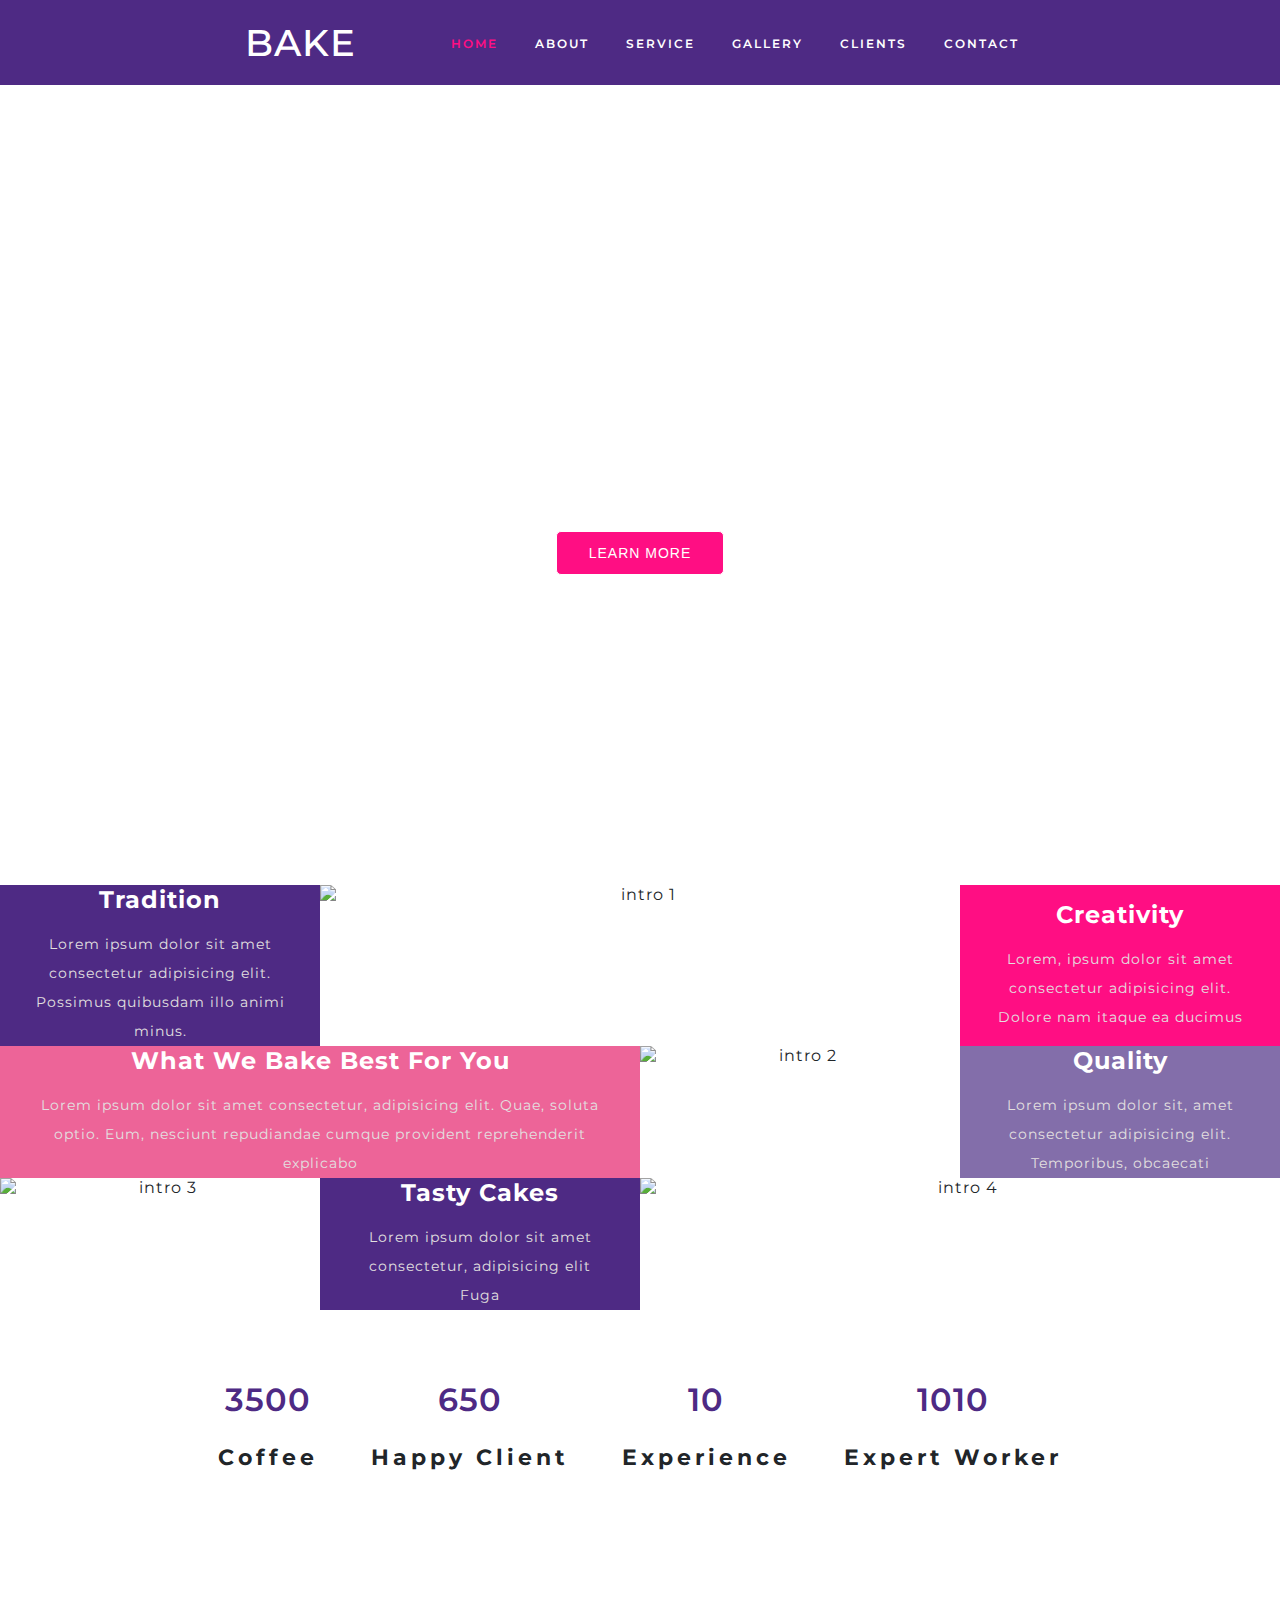
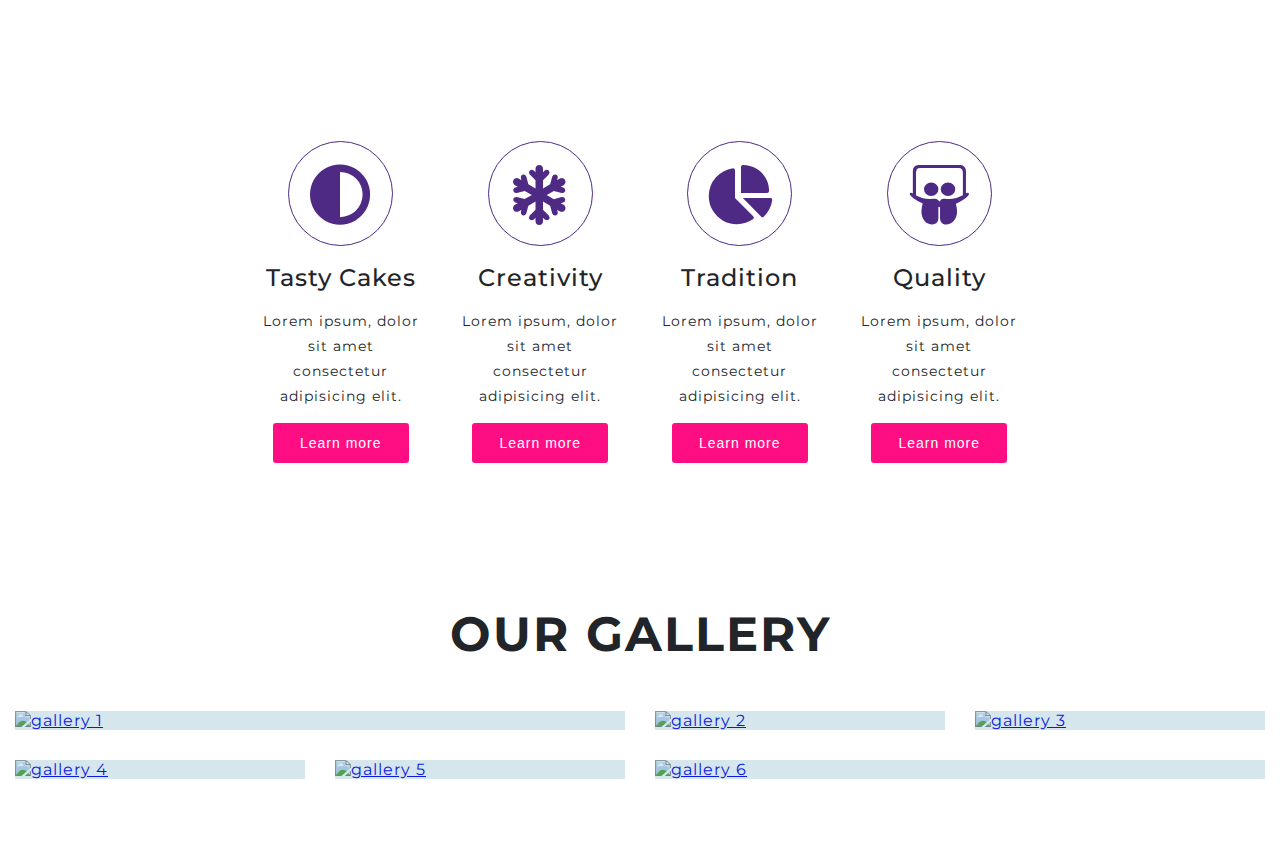
==== Bake/index.html @ 4a3a04a0 "completed GALLERY and added lightbox libary" ====
<!DOCTYPE html>
<html lang="en">

<head>
    <meta charset="UTF-8">
    <meta name="viewport" content="width=device-width, initial-scale=1.0">
    <title>BAKE</title>

    <!-- FONT AWESOME -->
    <link rel="stylesheet" href="https://cdnjs.cloudflare.com/ajax/libs/font-awesome/6.6.0/css/all.min.css">

    <!-- FONT GOOGLE -->
    <link href="https://fonts.googleapis.com/css2?family=Montserrat:ital,wght@0,100..900;1,100..900&display=swap"
        rel="stylesheet">

    <!-- LIGHTBOX CSS -->
    <link rel="stylesheet" href="./css/lightbox.css">

    <!-- MAIN CSS -->
    <link rel="stylesheet" href="./css/index.css">
</head>

<body>
    <!-- HEADER -->
    <header>
        <div class="header__content">
            <p>BAKE</p>
            <nav>
                <ul>
                    <li class="active"><a href="#">HOME</a></li>
                    <li><a href="#">ABOUT</a></li>
                    <li><a href="#">SERVICE</a></li>
                    <li><a href="#">GALLERY</a></li>
                    <li><a href="#">CLIENTS</a></li>
                    <li><a href="#">CONTACT</a></li>
                </ul>
            </nav>
        </div>
    </header>
    <!-- CAROUSEL -->
    <section class="carousel">
        <div class="carousel__content">
            <h1>Best Bake Here</h1>
            <p>Donec at massa nec sem eleifend fermentum</p>
            <button>LEARN MORE</button>
        </div>
    </section>
    <!-- INTRO -->
    <section class="intro">
        <div class="intro__item intro__text">
            <div>
                <h3>Tradition</h3>
                <p>Lorem ipsum dolor sit amet consectetur adipisicing elit. Possimus quibusdam illo animi minus.</p>
            </div>
        </div>
        <div class="intro__item intro__ab1">
            <img src="./img/ab1.jpg" alt="intro 1">
        </div>
        <div class="intro__item intro__text">
            <div>
                <h3>Creativity</h3>
                <p>Lorem, ipsum dolor sit amet consectetur adipisicing elit. Dolore nam itaque ea ducimus</p>
            </div>
        </div>
        <div class="intro__item intro__bake intro__text">
            <div>
                <h3>What We Bake Best For You</h3>
                <p>Lorem ipsum dolor sit amet consectetur, adipisicing elit. Quae, soluta optio. Eum, nesciunt
                    repudiandae cumque provident reprehenderit explicabo</p>
            </div>
        </div>
        <div class="intro__item">
            <img src="./img/ab2.jpg" alt="intro 2">
        </div>
        <div class="intro__item intro__text">
            <div>
                <h3>Quality</h3>
                <p>Lorem ipsum dolor sit, amet consectetur adipisicing elit. Temporibus, obcaecati</p>
            </div>
        </div>
        <div class="intro__item">
            <img src="./img/ab3.jpg" alt="intro 3">
        </div>
        <div class="intro__item intro__text">
            <div>
                <h3>Tasty Cakes</h3>
                <p>Lorem ipsum dolor sit amet consectetur, adipisicing elit Fuga</p>
            </div>
        </div>
        <div class="intro__item intro__ab4">
            <img src="./img/ab4.jpg" alt="intro 4">
        </div>
    </section>
    <!-- NUMBER -->
    <section class="number">
        <div class="number__content">
            <div class="number__item">
                <p class="counter">3500</p>
                <p>Coffee</p>
            </div>
            <div class="number__item">
                <p class="counter">650</p>
                <p>Happy Client</p>
            </div>
            <div class="number__item">
                <p class="counter">10</p>
                <p>Experience</p>
            </div>
            <div class="number__item">
                <p class="counter">1010</p>
                <p>Expert Worker</p>
            </div>
        </div>
    </section>
    <!-- SERVICES -->
    <section class="services">
        <h2>OUR SERVICES</h2>
        <div class="services__content">
            <div class="services__item">
                <i class="fa fa-adjust"></i>
                <h3>Tasty Cakes</h3>
                <p>Lorem ipsum, dolor sit amet consectetur adipisicing elit.</p>
                <button>Learn more</button>
            </div>
            <div class="services__item">
                <i class="fa fa-snowflake"></i>
                <h3>Creativity</h3>
                <p>Lorem ipsum, dolor sit amet consectetur adipisicing elit.</p>
                <button>Learn more</button>
            </div>
            <div class="services__item">
                <i class="fa fa-chart-pie"></i>
                <h3>Tradition</h3>
                <p>Lorem ipsum, dolor sit amet consectetur adipisicing elit.</p>
                <button>Learn more</button>
            </div>
            <div class="services__item">
                <i class="fab fa-slideshare"></i>
                <h3>Quality</h3>
                <p>Lorem ipsum, dolor sit amet consectetur adipisicing elit.</p>
                <button>Learn more</button>
            </div>
        </div>
    </section>
    <!-- GALLERY -->
    <section class="gallery">
        <h2>OUR GALLERY</h2>
        <div class="gallery__content">
            <figure class="gallery__item gallery__g1">
                <a href="./img/g1.jpg" data-lightbox="gallery">
                    <img src="./img/g1.jpg" alt="gallery 1">
                    <figcaption class="gallery__overlay">
                        <h3><span>OUR</span>GALLERY</h3>
                        <p>Lorem ipsum dolor sit amet consectetur adipisicing elit.</p>
                    </figcaption>
                </a>
            </figure>
            <figure class="gallery__item">
                <a href="./img/g2.jpg" data-lightbox="gallery">
                    <img src="./img/g2.jpg" alt="gallery 2">
                    <figcaption class="gallery__overlay">
                        <h3><span>OUR</span>GALLERY</h3>
                        <p>Lorem ipsum dolor sit amet consectetur adipisicing elit.</p>
                    </figcaption>
                </a>
            </figure>
            <figure class="gallery__item">
                <a href="./img/g3.jpg" data-lightbox="gallery">
                    <img src="./img/g3.jpg" alt="gallery 3">
                    <figcaption class="gallery__overlay">
                        <h3><span>OUR</span>GALLERY</h3>
                        <p>Lorem ipsum dolor sit amet consectetur adipisicing elit.</p>
                    </figcaption>
                </a>
            </figure>
            <figure class="gallery__item">
                <a href="./img/g4.jpg" data-lightbox="gallery">
                    <img src="./img/g4.jpg" alt="gallery 4">
                    <figcaption class="gallery__overlay">
                        <h3><span>OUR</span>GALLERY</h3>
                        <p>Lorem ipsum dolor sit amet consectetur adipisicing elit.</p>
                    </figcaption>
                </a>
            </figure>
            <figure class="gallery__item">
                <a href="./img/g5.jpg" data-lightbox="gallery">
                    <img src="./img/g5.jpg" alt="gallery 5">
                    <figcaption class="gallery__overlay">
                        <h3><span>OUR</span>GALLERY</h3>
                        <p>Lorem ipsum dolor sit amet consectetur adipisicing elit.</p>
                    </figcaption>
                </a>
            </figure>
            <figure class="gallery__item gallery__g6">
                <a href="./img/g6.jpg" data-lightbox="gallery">
                    <img src="./img/g6.jpg" alt="gallery 6">
                    <figcaption class="gallery__overlay">
                        <h3><span>OUR</span>GALLERY</h3>
                        <p>Lorem ipsum dolor sit amet consectetur adipisicing elit.</p>
                    </figcaption>
                </a>
            </figure>
        </div>
    </section>
    <!-- TEAM -->
    <section class="team"></section>
    <!-- FEEDBACK -->
    <section class="feedback"></section>
    <!-- CONTACT -->
    <section class="contact"></section>
    <!-- FOOTER -->
    <footer></footer>

    <!-- Jquery help running the animation libary -->
    <script src="https://code.jquery.com/jquery-3.7.1.min.js"
        integrity="sha256-/JqT3SQfawRcv/BIHPThkBvs0OEvtFFmqPF/lYI/Cxo=" crossorigin="anonymous"></script>
    <!-- Jquery Waypoints -->
    <script src="https://cdnjs.cloudflare.com/ajax/libs/waypoints/4.0.1/jquery.waypoints.js"></script>
    <!-- CountUp JS -->
    <script src="./js/jquery.countup.js"></script>
    <script>
        $('.counter').countUp();
    </script>

    <!-- LIGHTBOX JS -->
    <script src="./js/lightbox.js"></script>
</body>

</html>
---- Bake/css/index.css ----
/* GLOBAL */
*{
    box-sizing: border-box;
    margin: 0;
    padding: 0;
}

.clear{
    clear: both;
}

html{
    font-size: 16px;
    /* 1rem = 16px */
    /* if we don't declare font-size of html */
    /* 1rem = 16px */
}

body{
    font-family: "Montserrat", sans-serif;
    color: #212529;
    background-color: #fff;
    letter-spacing: 1px;
}

button{
    font-size: 0.875rem;
    background-color: #ff0e83;
    color: white;
    border: 1px solid white;
    border-radius: 5px;
    padding: 13px 32px;
    cursor: pointer;
    letter-spacing: 1px;
}

button:hover{
    background-color: white;
    color: black;
    border-color: #ff0e83;
    transition: all .5s;
}

h2{
    font-size: 3rem;
    font-weight: 700;
    margin-bottom: 3rem;
    letter-spacing: 2px;
    text-align: center;
}

/* HEADER */
header{
    background-color: #4e2a84;
    padding: 20px;
}

.header__content{
    width: 70%;
    margin: 0 auto;

    display: flex;
    justify-content: space-around;
    align-items: center;
}

.header__content ul{
    list-style: none;
}

.header__content li{
    display: inline;
    margin: 0 1rem;
}

.header__content ul a{
    text-decoration: none;
    color: white;
    font-size: 0.75rem;
    font-weight: 600;
    letter-spacing: 2px;
    /* transition-property: all;
    transition-duration: 0.5s;
    transition-delay: 0s;
    transition-timing-function: linear; */
    transition: all 0.5s;
}

.header__content ul a:hover{
    color: #ff0e83;
}

.header__content p{
    color: white;
    /* font-size: 37px; */
    font-size: 2.3rem;
    display: inline;
    font-weight: 530;
}

.header__content ul .active a{
    color: #ff0e83;
}

/* CAROUSEL */
.carousel{
    background-image: url("../img/b3.jpg");
    height: 800px;
    background-size: cover;
    background-position: center;
    color: white;
    text-align: center;

    display: flex;
    justify-content: center;
    align-items: center;
}

.carousel h1{
    font-size: 3.5rem;
}

.carousel p{
    font-size: 1.1rem;
    padding: 23px 0;
}

/* INTRO */
.intro {
    display: grid;
    /* grid-template-columns: 25% 25% 25% 25%; */
    /* fr: fraction */
    /* grid-template-columns: repeat(4, 1fr); */
    grid-template-columns: repeat(4, 1fr);
}

.intro__ab1{
    /* số line bắt đầu */
    /* số line kết thúc */
    /* grid-column:2 / 4; */

    /* số cột mà item chiếm */
    grid-column:2 / span 2;
}

.intro__bake{
    grid-column:1 / span 2;
}

.intro__ab4{
    grid-column:3 / span 2;
}

.intro__item img{
    width: 100%;
    height: 100%;
    display: block;
}

.intro__item{
    display: flex;
    align-items: center;
    text-align: center;
}

.intro__text{
    padding: 0 32px;
}

.intro__item h3{
    color: white;
    font-size: 1.5rem;
    font-weight: 700;
    margin-bottom: 1rem;
}

.intro__item p{
    font-size: .875rem;
    color: #e3e0e0;
    line-height: 29px;
}

.intro .intro__item:first-child,.intro .intro__item:nth-child(8){
    background-color: #4e2a84;
}

.intro .intro__item:nth-child(3){
    background-color: #ff0e83;
}

.intro .intro__item:nth-child(4){
    background-color: #ed6498;
}

.intro .intro__item:nth-child(6){
    background-color: #836eaa;
}

/* NUMBER */
.number{
    padding: 70px 0;
}

.number__content{
    display: flex;
    justify-content: space-around;

    width: 70%;
    margin: 0 auto;
}

.number__item{
    text-align: center;
}

.number__item p:first-of-type{
    font-size: 2rem;
    color: #4e2a84;
    font-weight: 600;
}

.number__item p:last-of-type{
    font-size: 1.4rem;
    font-weight: 700;
    letter-spacing: 4px;
    padding: 24px 0;
}

/* SERVICES */
.services {
    background-image: url("../img/s1.jpg");
    background-size: cover;
    text-align: center;
    padding: 70px;
}

.services h2{
    color: white;
}

.services__content{
    width: 70%;
    margin: 0 auto;
    display: flex;
}

.services__item{
    padding: 0 20px;
}

.services__item i{
    width: 105px;
    height: 105px;
    line-height: 105px;
    border: 1px solid #4e2a84;
    border-radius: 50%;
    background-color: white;
    color: #4e2a84;
    font-size: 3.75rem;
    transition: all 0.5s;
}

.services__item h3{
    font-size: 1.5rem;
    font-weight: 500;
    margin: 17px 0;  
}

.services__item p{
    font-size: .875rem;
    line-height: 25px;
    margin-bottom: 12px;
}

.services__item button{
    padding: 12px 27px;
    border-width: 2px;
}

.services__item:hover i{
    color: #ff0e83;
}

/* GALLERY */
.gallery{
    padding: 70px 0;
}

.gallery__content{
    display: grid;
    grid-template-columns: repeat(4, 1fr);
    /* grid-gap: ; */
    gap: 30px;
    padding: 0 15px;
}

.gallery__content .gallery__g1{
    grid-column:1 / span 2;
}

.gallery__content .gallery__g6{
    grid-column:3 / span 2;
}

.gallery__item img{
    width: 100%;
    height: 100%;
    display: block;
}

.gallery__item{
    position: relative;
    overflow: hidden;
}

.gallery__overlay{
    position: absolute;
    top: 0;
    left: 0;
    width: 100%;
    height: 100%;
    background-color: rgba(48, 132, 163, 0.2);
    color: white;
    padding: 38px 28px;
    text-align: right;
}

.gallery__overlay p{
    position: absolute;
    bottom: 38px;
    right: 28px;
    font-size: .75rem;
    transform: translateY(50px);
    opacity: 0;
    transition: all .5s;
}

.gallery__item:hover .gallery__overlay p{
    transform: translateY(0);
    opacity: 1;
}

.gallery__overlay h3{
    font-size: 1.875rem;
    transform: translateY(20px);
    transition: all .5s;
}

.gallery__item:hover .gallery__overlay h3{
    transform: translateY(0);
}

.gallery__overlay h3 span{
    font-weight: 300;
}

.gallery__overlay h3::after{
    content: "";
    /* width: 100%; */
    height: 5px;
    background-color: white;
    display: block;
    margin-top: 10px;
    transform: translateY(20px);
    opacity: 0;
    transition: all .5s;
}

.gallery__item:hover .gallery__overlay h3::after{
    transform: translateY(0);
    opacity: 1;
}
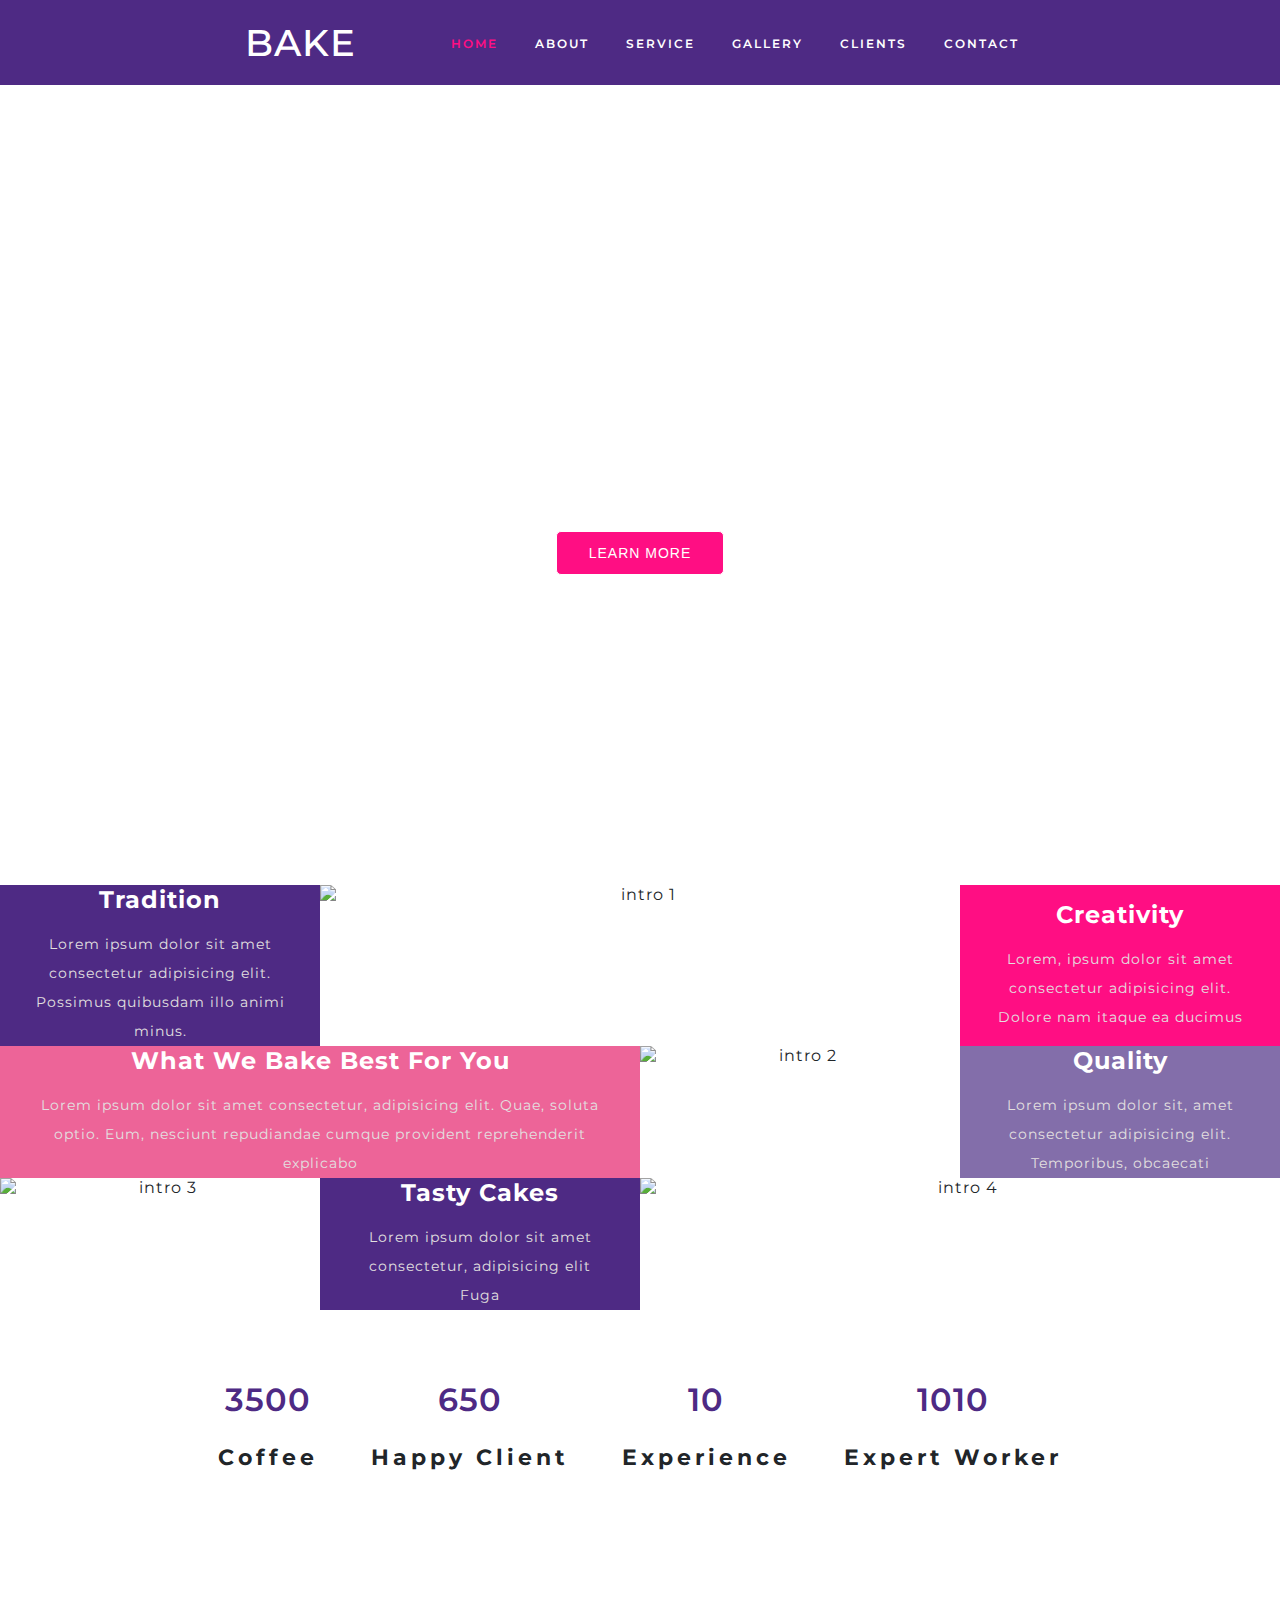
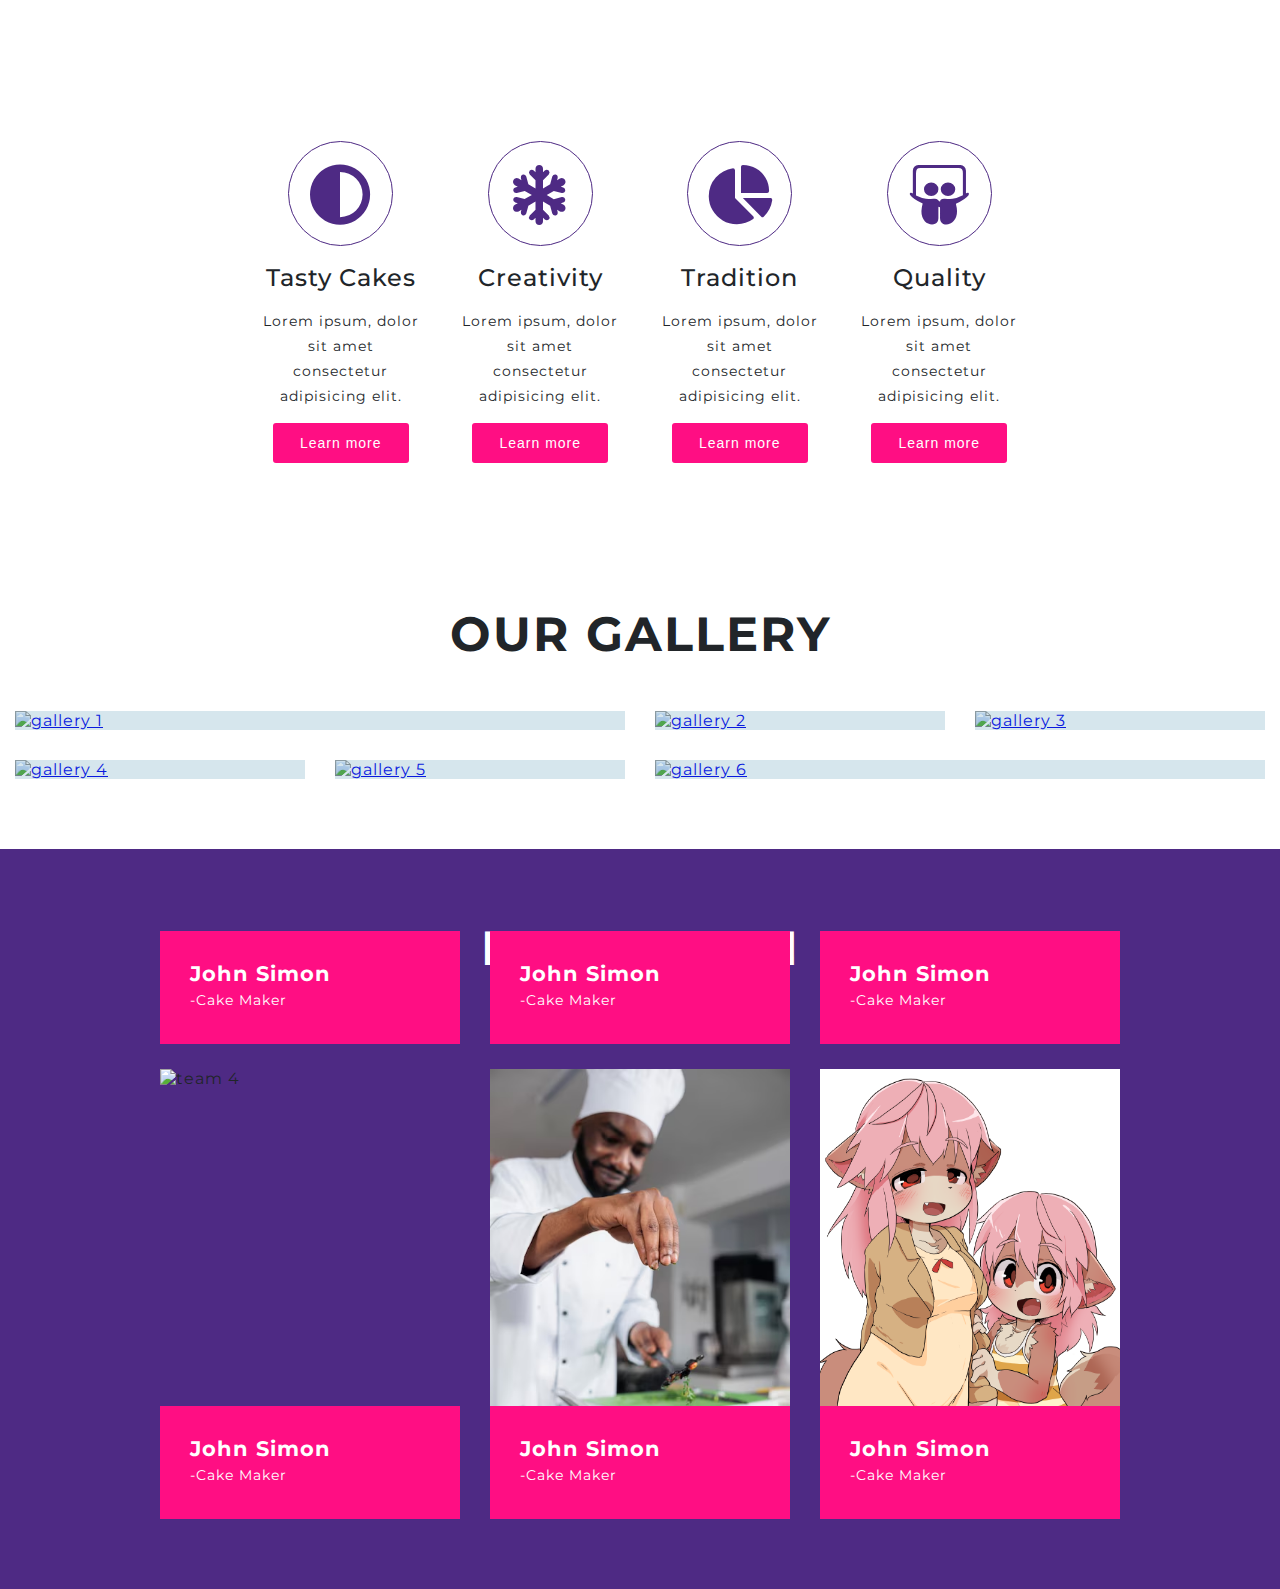
==== commit 2ffcb0a6: "update TEAM" ====
--- a/Bake/index.html
+++ b/Bake/index.html
@@ -203,7 +203,113 @@
         </div>
     </section>
     <!-- TEAM -->
-    <section class="team"></section>
+    <section class="team">
+        <h2>BAKE TEAM</h2>
+        <div class="team__content">
+            <div class="team__item">
+                <img src="./img/t1.jpg" alt="team 1">
+                <div class="team__title">
+                    <h3>John Simon</h3>
+                    <p>-Cake Maker</p>
+                </div>
+                <div class="team__details">
+                    <h3>John Simon</h3>
+                    <p class="team__text">-Cake Maker</p>
+                    <p>Lorem ipsum, dolor sit amet consectetur adipisicing elit. Aperiam, voluptatum.</p>
+                    <div class="team__socials">
+                        <i class="fab fa-facebook-f"></i>
+                        <i class="fab fa-google-plus-g"></i>
+                        <i class="fab fa-twitter"></i>
+                    </div>
+                </div>
+            </div>
+            <div class="team__item">
+                <img src="./img/t2.jpg" alt="team 2">
+                <div class="team__title">
+                    <h3>John Simon</h3>
+                    <p>-Cake Maker</p>
+                </div>
+                <div class="team__details">
+                    <h3>John Simon</h3>
+                    <p class="team__text">-Cake Maker</p>
+                    <p>Lorem ipsum, dolor sit amet consectetur adipisicing elit. Aperiam, voluptatum.</p>
+                    <div class="team__socials">
+                        <i class="fab fa-facebook-f"></i>
+                        <i class="fab fa-google-plus-g"></i>
+                        <i class="fab fa-twitter"></i>
+                    </div>
+                </div>
+            </div>
+            <div class="team__item">
+                <img src="./img/t3.jpg" alt="team 3">
+                <div class="team__title">
+                    <h3>John Simon</h3>
+                    <p>-Cake Maker</p>
+                </div>
+                <div class="team__details">
+                    <h3>John Simon</h3>
+                    <p class="team__text">-Cake Maker</p>
+                    <p>Lorem ipsum, dolor sit amet consectetur adipisicing elit. Aperiam, voluptatum.</p>
+                    <div class="team__socials">
+                        <i class="fab fa-facebook-f"></i>
+                        <i class="fab fa-google-plus-g"></i>
+                        <i class="fab fa-twitter"></i>
+                    </div>
+                </div>
+            </div>
+            <div class="team__item">
+                <img src="./img/t4.jpg" alt="team 4">
+                <div class="team__title">
+                    <h3>John Simon</h3>
+                    <p>-Cake Maker</p>
+                </div>
+                <div class="team__details">
+                    <h3>John Simon</h3>
+                    <p class="team__text">-Cake Maker</p>
+                    <p>Lorem ipsum, dolor sit amet consectetur adipisicing elit. Aperiam, voluptatum.</p>
+                    <div class="team__socials">
+                        <i class="fab fa-facebook-f"></i>
+                        <i class="fab fa-google-plus-g"></i>
+                        <i class="fab fa-twitter"></i>
+                    </div>
+                </div>
+            </div>
+            <div class="team__item">
+                <img src="./img/head-cook-throwing-fresh-chopped-herbs-pan-improve-taste-meal-while-professional-kitchen-master-chef-seasoning-dish-prepared-food-contest-held-fine-dining-restaurant_482257-40137.avif" alt="team 5">
+                <div class="team__title">
+                    <h3>John Simon</h3>
+                    <p>-Cake Maker</p>
+                </div>
+                <div class="team__details">
+                    <h3>John Simon</h3>
+                    <p class="team__text">-Cake Maker</p>
+                    <p>Lorem ipsum, dolor sit amet consectetur adipisicing elit. Aperiam, voluptatum.</p>
+                    <div class="team__socials">
+                        <i class="fab fa-facebook-f"></i>
+                        <i class="fab fa-google-plus-g"></i>
+                        <i class="fab fa-twitter"></i>
+                    </div>
+                </div>
+            </div>
+            <div class="team__item">
+                <img src="./img/1b570d5a2b1be40af613b256c4efb923.png" alt="team 6">
+                <div class="team__title">
+                    <h3>John Simon</h3>
+                    <p>-Cake Maker</p>
+                </div>
+                <div class="team__details">
+                    <h3>John Simon</h3>
+                    <p class="team__text">-Cake Maker</p>
+                    <p>Lorem ipsum, dolor sit amet consectetur adipisicing elit. Aperiam, voluptatum.</p>
+                    <div class="team__socials">
+                        <i class="fab fa-facebook-f"></i>
+                        <i class="fab fa-google-plus-g"></i>
+                        <i class="fab fa-twitter"></i>
+                    </div>
+                </div>
+            </div>
+        </div>
+    </section>
     <!-- FEEDBACK -->
     <section class="feedback"></section>
     <!-- CONTACT -->
--- a/Bake/css/index.css
+++ b/Bake/css/index.css
@@ -369,4 +369,102 @@
 .gallery__item:hover .gallery__overlay h3::after{
     transform: translateY(0);
     opacity: 1;
-}+}
+
+/* TEAM */
+.team{
+    background-color: #4e2a84;
+    padding: 70px 0;
+}
+
+.team h2{
+    color: white;
+}
+
+.team__content{
+    display: grid;
+    grid-template-columns: repeat(3, 1fr);
+    gap: 25px 30px;
+    width: 75%;
+    margin: 0 auto;
+}
+
+.team__content img{
+    width: 100%;
+    height: 100%;
+    display: block;
+}
+
+.team__item{
+    position: relative;
+}
+
+.team__title{
+    position: absolute;
+    bottom: 0;
+    left: 0;
+    background-color: #ff0e83;
+    color: white;
+    width: 100%;
+    padding: 30px;
+    opacity: 1;
+    transition: all .5s;
+}
+
+.team__details{
+    position: absolute;
+    top: 0;
+    left: 0;
+    width: 100%;
+    height: 100%;
+    background-color: rgba(0, 0, 0, 0.6);
+    color: white;
+    padding: 100px 40px;
+    opacity: 0;
+    transition: all .5s;
+}
+
+.team__details:hover .team__title{
+    opacity: 0;
+}
+
+.team__item:hover .team__details{
+    opacity: 1;
+}
+
+.team__content h3{
+    font-size: 1.3rem;
+}
+
+.team__content p{
+    font-size: .875rem;
+    line-height: 28px;
+}
+
+.team__details h3{
+    color: #ff0e83;
+}
+
+.team__text{
+    margin: 8px 0;
+}
+
+.team__socials{
+    margin-top: 24px;
+}
+
+.team__socials i{
+    width: 37px;
+    height: 37px;
+    border: 1.5px solid rgba(255, 255, 255, 0.5);
+    line-height: 37px;
+    text-align: center;
+    margin: 0 5px;
+    transition: all .5s;
+}
+
+.team__socials i:hover{
+    color: #ff0e83;
+    border-color: #ff0e83;
+}
+
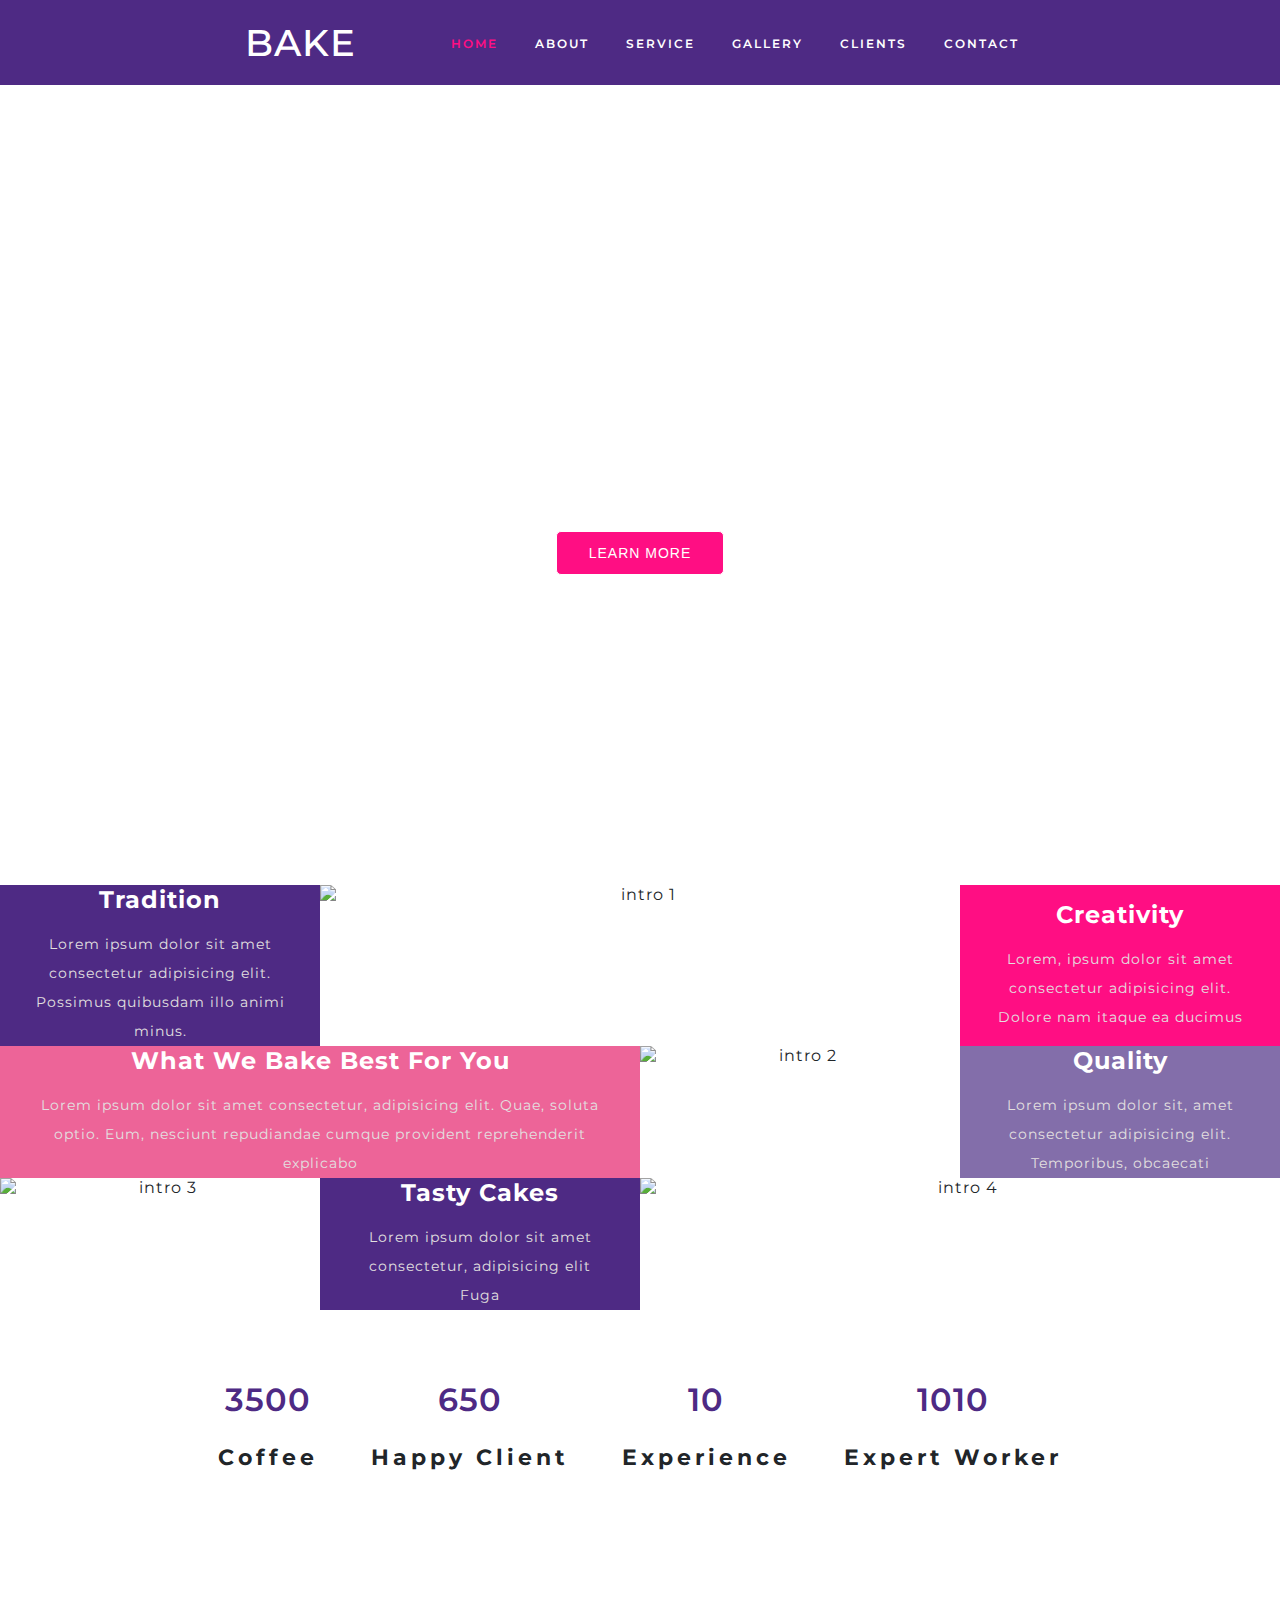
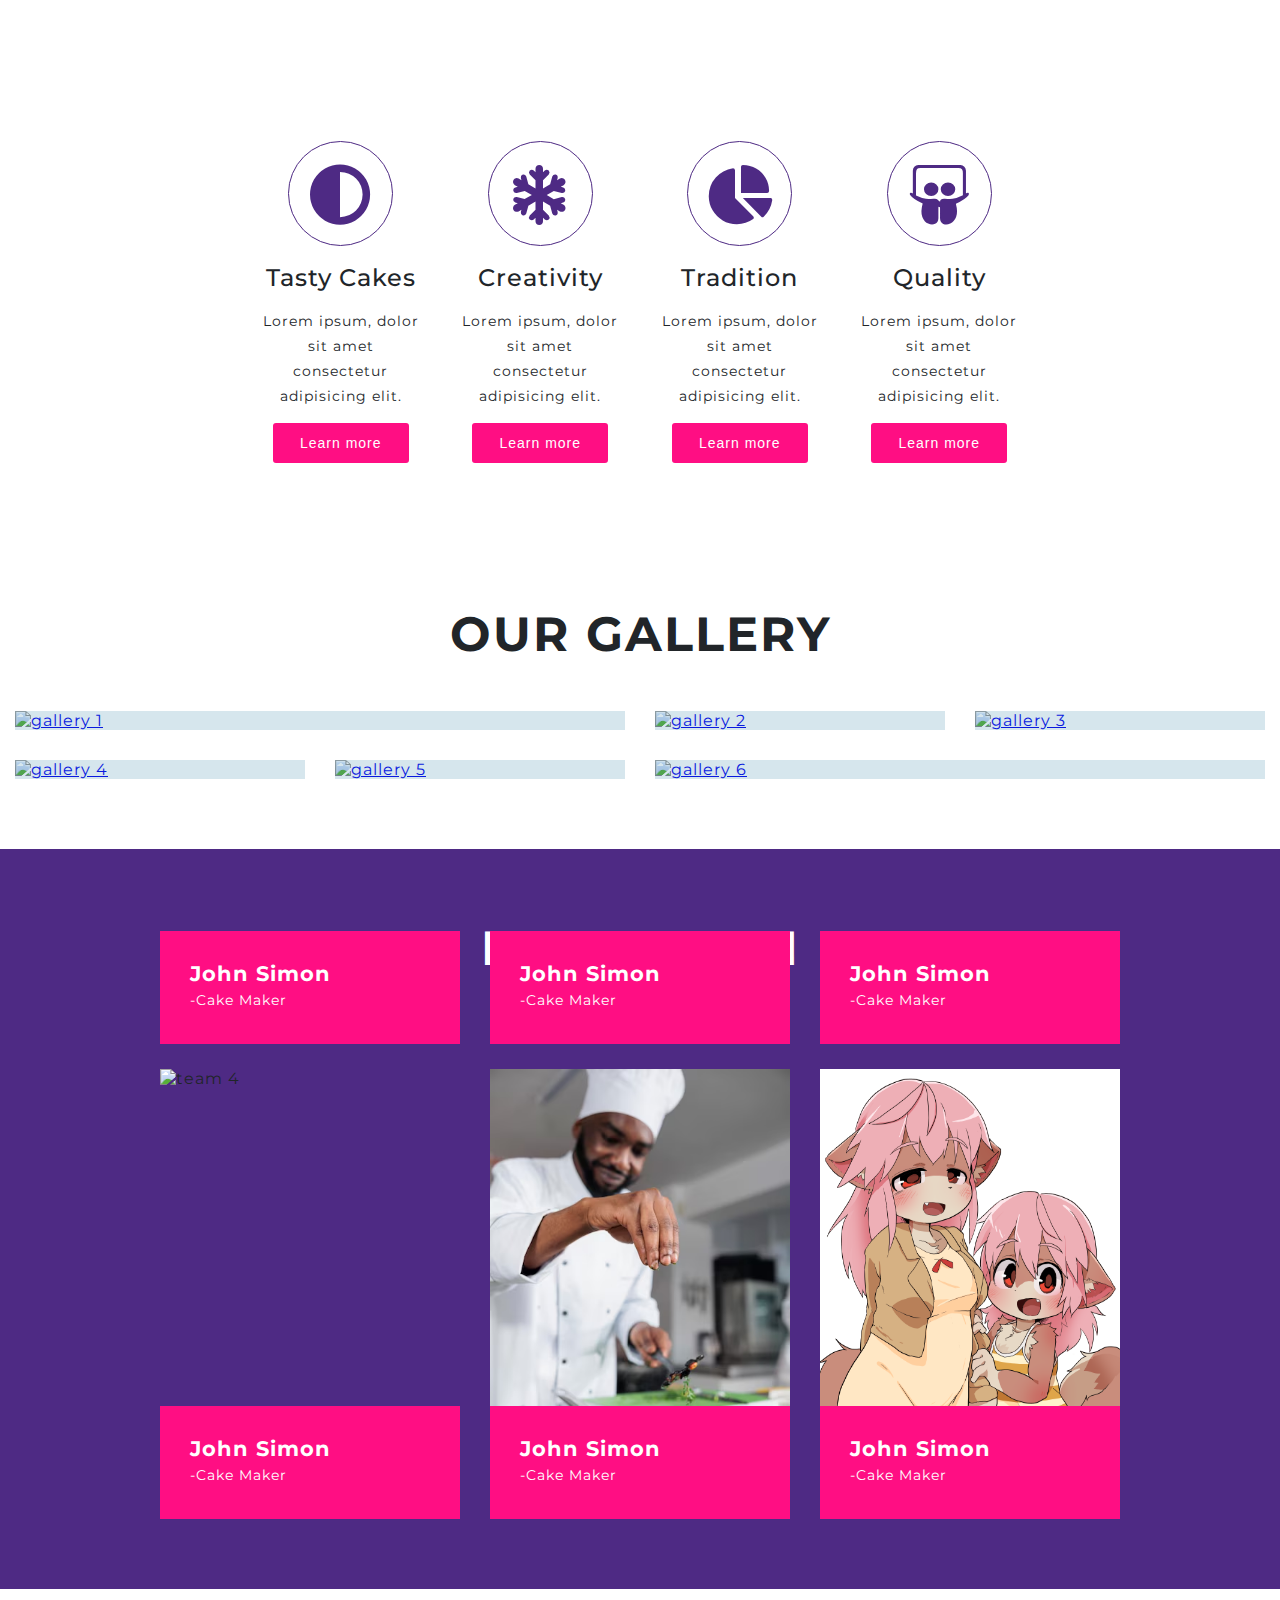
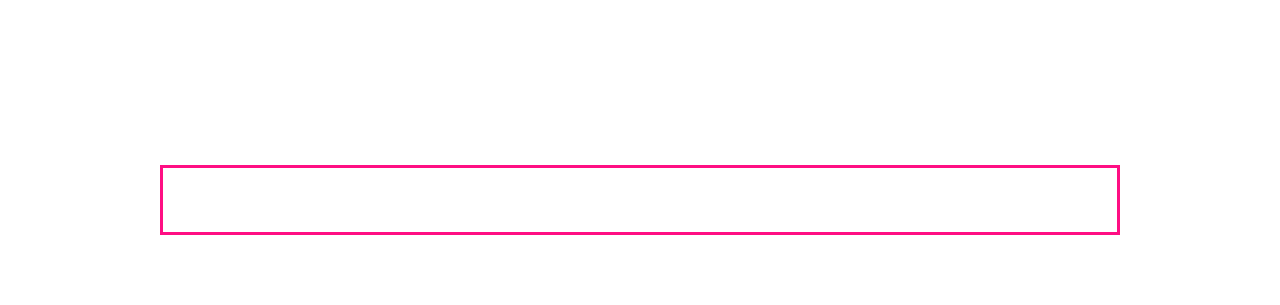
==== commit 1102276b: "update FEEDBACK" ====
--- a/Bake/index.html
+++ b/Bake/index.html
@@ -15,6 +15,10 @@
 
     <!-- LIGHTBOX CSS -->
     <link rel="stylesheet" href="./css/lightbox.css">
+
+    <!-- OWL CSS -->
+    <link rel="stylesheet" href="./css/owl.carousel.min.css">
+    <link rel="stylesheet" href="./css/owl.theme.default.min.css">
 
     <!-- MAIN CSS -->
     <link rel="stylesheet" href="./css/index.css">
@@ -275,7 +279,8 @@
                 </div>
             </div>
             <div class="team__item">
-                <img src="./img/head-cook-throwing-fresh-chopped-herbs-pan-improve-taste-meal-while-professional-kitchen-master-chef-seasoning-dish-prepared-food-contest-held-fine-dining-restaurant_482257-40137.avif" alt="team 5">
+                <img src="./img/head-cook-throwing-fresh-chopped-herbs-pan-improve-taste-meal-while-professional-kitchen-master-chef-seasoning-dish-prepared-food-contest-held-fine-dining-restaurant_482257-40137.avif"
+                    alt="team 5">
                 <div class="team__title">
                     <h3>John Simon</h3>
                     <p>-Cake Maker</p>
@@ -311,7 +316,31 @@
         </div>
     </section>
     <!-- FEEDBACK -->
-    <section class="feedback"></section>
+    <section class="feedback">
+        <h2>TESTIMONIALS</h2>
+        <div class="feedback__content">
+            <div class="owl-carousel owl-theme">
+                <div class="item">
+                    <p><i class="fa fa-quote-left"></i> Lorem ipsum dolor sit amet consectetur adipisicing elit. Sit
+                        totam illum vero doloremque eos commodi neque, dolorem quibusdam iste eaque. <i
+                            class="fa fa-quote-right"></i></p>
+                    <p class="feedback__name">MARK</p>
+                </div>
+                <div class="item">
+                    <p><i class="fa fa-quote-left"></i> Lorem ipsum dolor sit amet consectetur adipisicing elit. Sit
+                        totam illum vero doloremque eos commodi neque, dolorem quibusdam iste eaque. <i
+                            class="fa fa-quote-right"></i></p>
+                    <p class="feedback__name">ALLY</p>
+                </div>
+                <div class="item">
+                    <p><i class="fa fa-quote-left"></i> Lorem ipsum dolor sit amet consectetur adipisicing elit. Sit
+                        totam illum vero doloremque eos commodi neque, dolorem quibusdam iste eaque. <i
+                            class="fa fa-quote-right"></i></p>
+                    <p class="feedback__name">WILSON</p>
+                </div>
+            </div>
+        </div>
+    </section>
     <!-- CONTACT -->
     <section class="contact"></section>
     <!-- FOOTER -->
@@ -328,8 +357,26 @@
         $('.counter').countUp();
     </script>
 
-    <!-- LIGHTBOX JS -->
+    <!-- Lightbox JS -->
     <script src="./js/lightbox.js"></script>
+
+    <!-- Owl JS -->
+    <script src="./js/owl.carousel.min.js"></script>
+
+    <script>
+        $('.owl-carousel').owlCarousel({
+            loop: true,
+            nav: false,
+            autoplay: true,
+            autoplayTimeout: 3000,
+            autoplayHoverPause: true,
+            responsive: {
+                0: {
+                    items: 1
+                },
+            }
+        })
+    </script>
 </body>
 
 </html>--- a/Bake/css/index.css
+++ b/Bake/css/index.css
@@ -468,3 +468,51 @@
     border-color: #ff0e83;
 }
 
+/* FEED BACK */
+.feedback{
+    background-image: url("../img/cc1.jpg");
+    background-size: cover;
+    padding: 70px 0;
+}
+
+.feedback h2{
+    color: white;
+
+}
+
+.feedback__content{
+    width: 75%;
+    margin: 0 auto;
+    border: 3px solid #ff0e83;
+    background-color: rgba(255, 255, 255, 0.5);
+    text-align: center;
+    padding: 32px;
+}
+
+.feedback__content i{
+    font-size: 1.3rem;
+    color: #2cbeff;
+    padding: 0 18px;
+}
+
+.feedback__content p{
+    line-height: 30px;
+    letter-spacing: 1.3px;
+}
+
+.feedback__content .feedback__name{
+    color: white;
+}
+
+.feedback__content .owl-theme .owl-dots .owl-dot span{
+    background-color: rgba(0, 0, 0, 0.5);
+    
+}
+
+.feedback__content .owl-theme .owl-dots .owl-dot.active span{
+    background-color: black;
+}
+
+.feedback__content .owl-theme .owl-dots .owl-dot:focus{
+    outline: none;
+}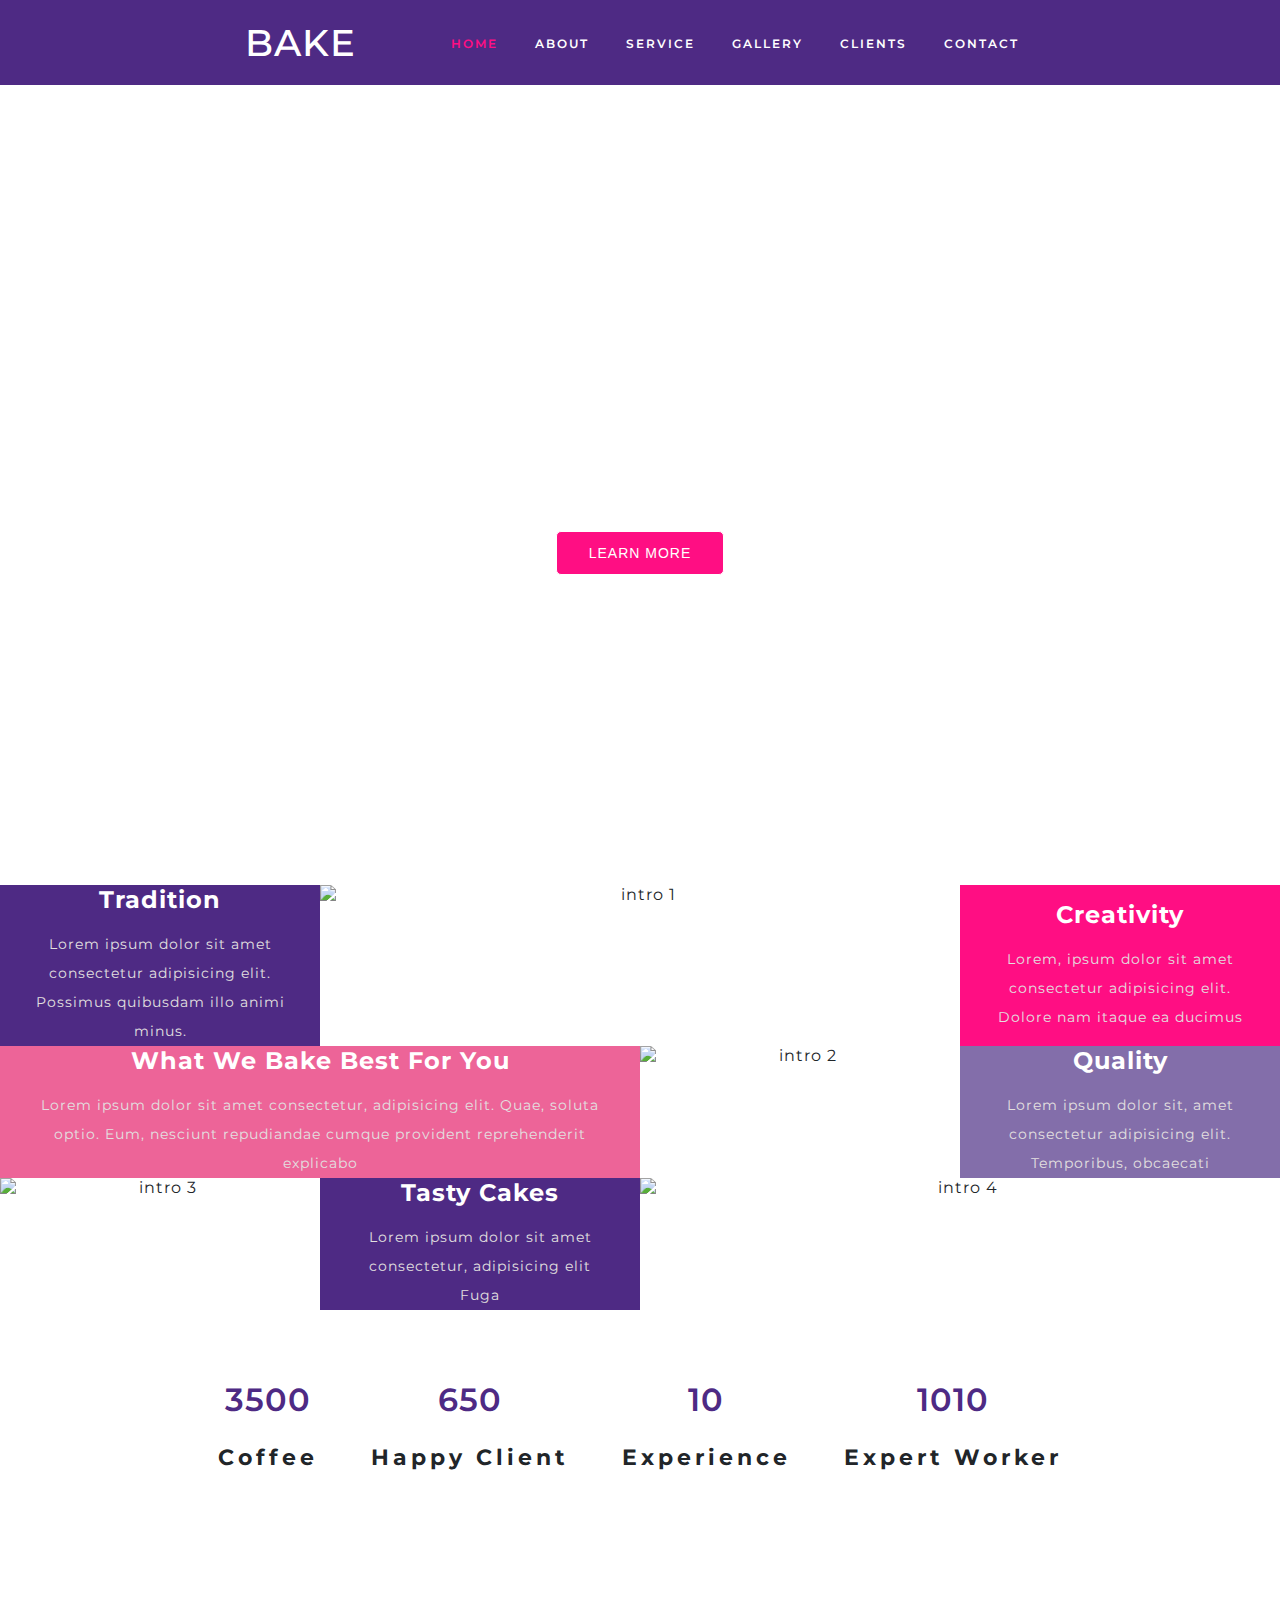
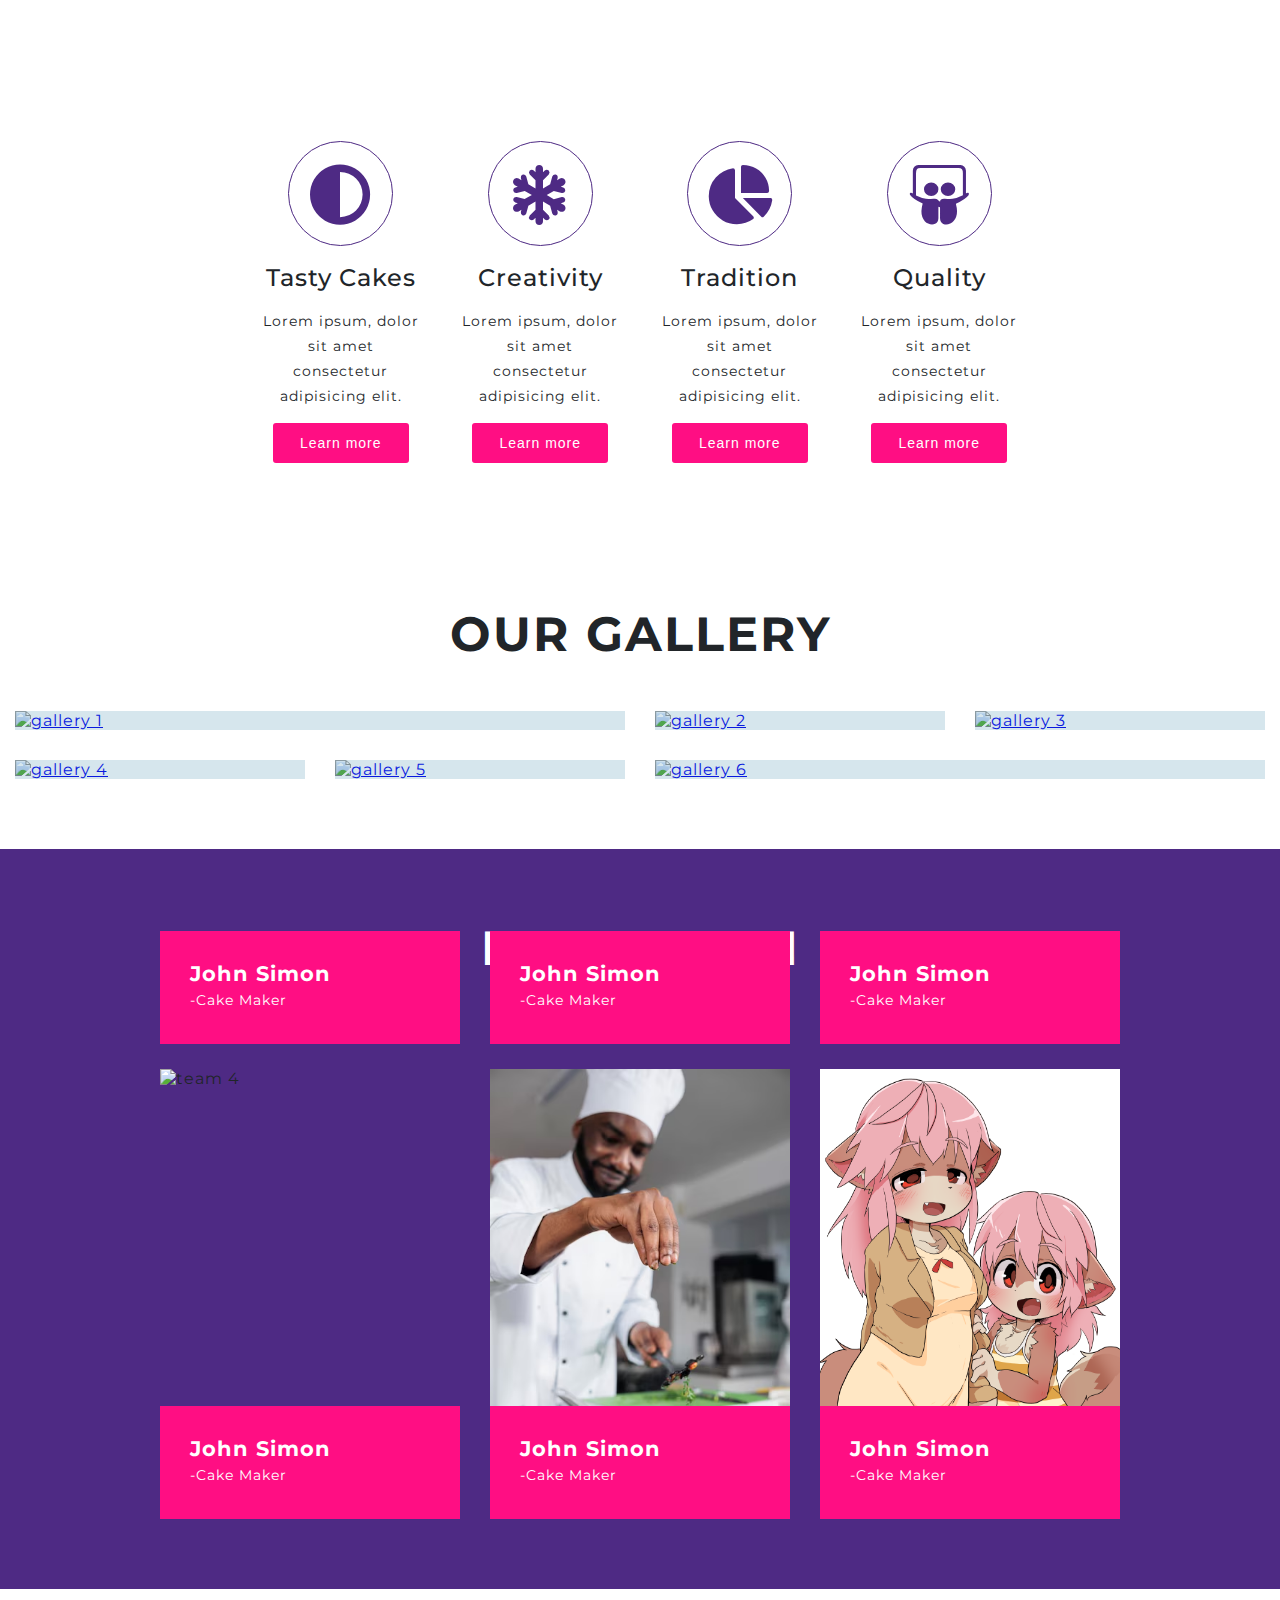
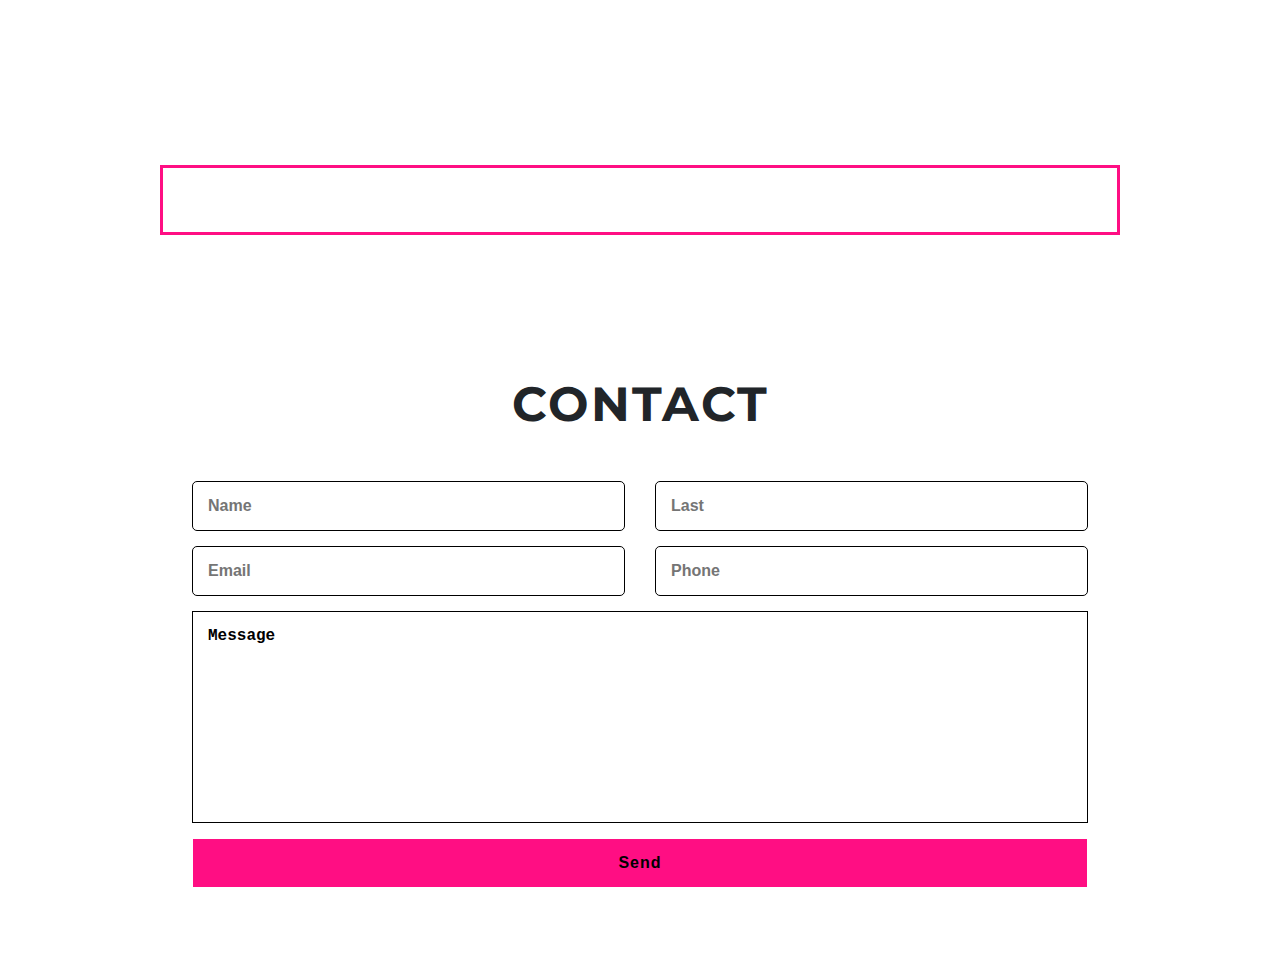
==== commit 7cccaab9: "update CONTACT" ====
--- a/Bake/index.html
+++ b/Bake/index.html
@@ -342,7 +342,21 @@
         </div>
     </section>
     <!-- CONTACT -->
-    <section class="contact"></section>
+    <section class="contact">
+        <h2>CONTACT</h2>
+        <div class="contact__form">
+            <form action="">
+                <input type="text" placeholder="Name">
+                <input type="text" placeholder="Last">
+                <input type="email" placeholder="Email">
+                <input type="tel" placeholder="Phone">
+                <textarea cols="30" rows="10" placeholder="Message"></textarea>
+                <button type="submit">Send</button>
+            </form>
+        </div>
+        <div class="contact__map"></div>
+        <div class="contact__info"></div>
+    </section>
     <!-- FOOTER -->
     <footer></footer>
 
--- a/Bake/css/index.css
+++ b/Bake/css/index.css
@@ -515,4 +515,66 @@
 
 .feedback__content .owl-theme .owl-dots .owl-dot:focus{
     outline: none;
-}+}
+
+/* CONTACT */
+.contact{
+    padding: 70px 0;
+}
+
+.contact__form form{
+    width: 70%;
+    margin: 0 auto;
+
+    display: grid;
+    grid-template-columns: repeat(2, 1fr);
+    gap: 15px 30px;
+}
+
+.contact__form textarea, .contact__form button{
+    grid-column: 1 / span 2;
+    padding: 15px;
+
+    font-size: 1rem;
+    font-weight: 600;
+}
+
+.contact__form input{
+    padding: 15px;
+    border: 1px solid black;
+    border-radius: 5px;
+    font-size: 1rem;
+    font-weight: 600;
+    transition: all;
+}
+
+.contact__form input:focus{
+    outline: none;
+    box-shadow: 0 0 0 0.2rem rgba(0, 123, 255, .25);
+}
+
+.contact__form textarea{
+    border: 1px solid black;
+    resize: none;
+
+}
+
+.contact__form textarea:focus{
+    outline: none;
+}
+
+.contact__form textarea::placeholder{
+    color: black;
+}
+
+.contact__form button{
+    border-radius: 0;
+    color: black;
+    transition: all .5s;
+}
+
+.contact__form button:hover{
+    color: white;
+    background-color: black;
+    border-color: black;
+}
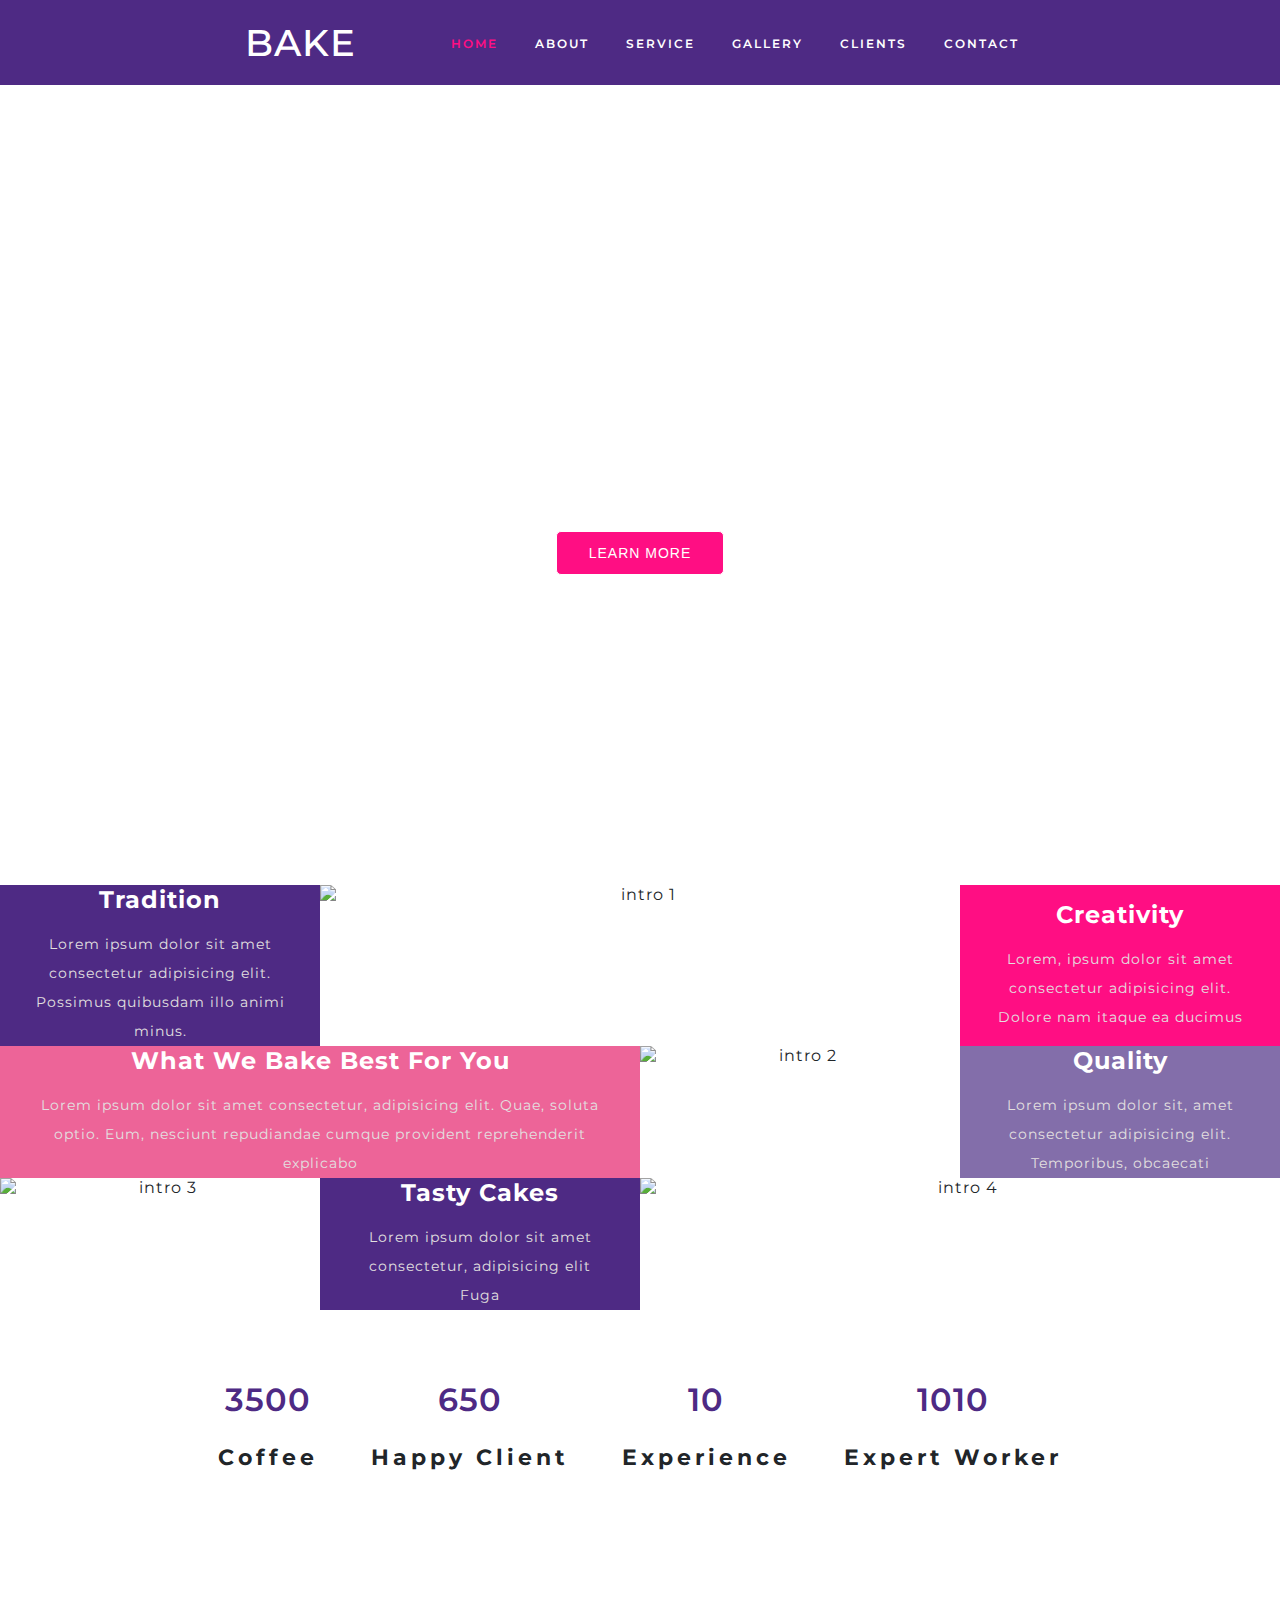
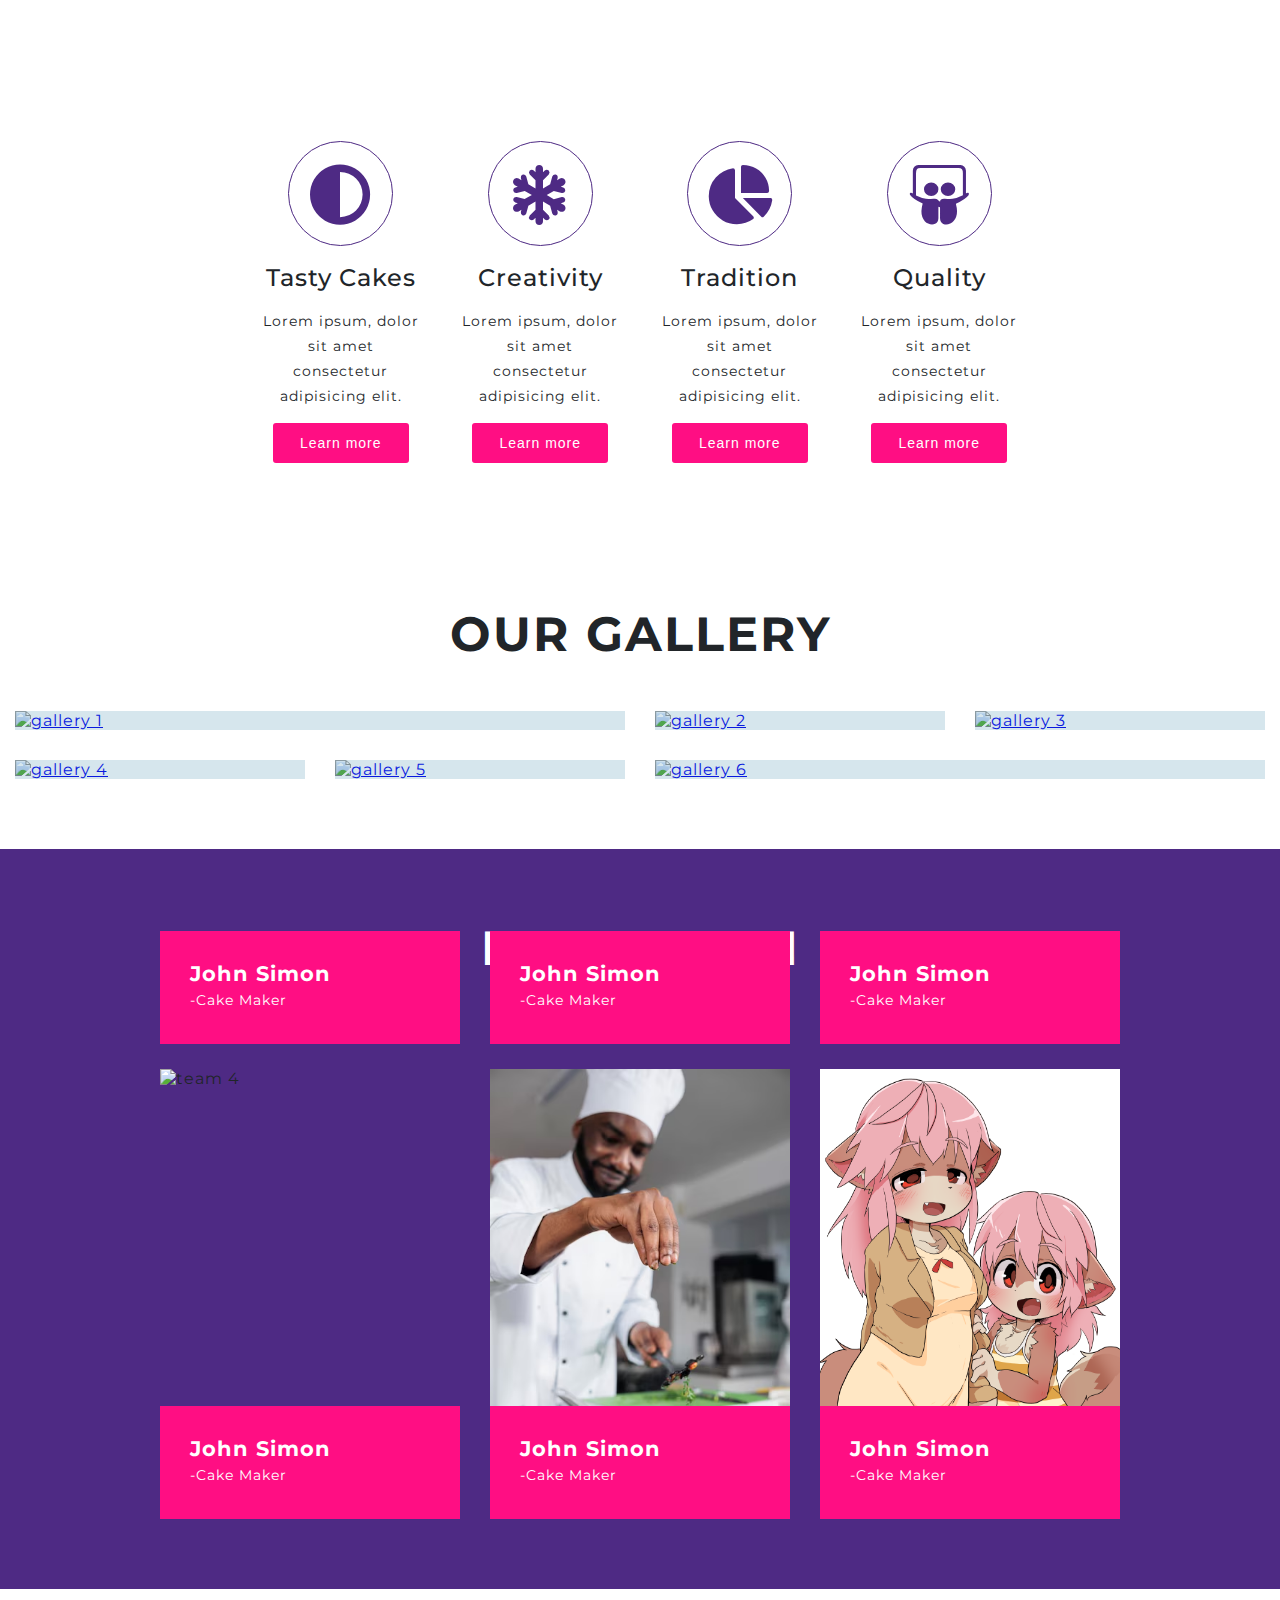
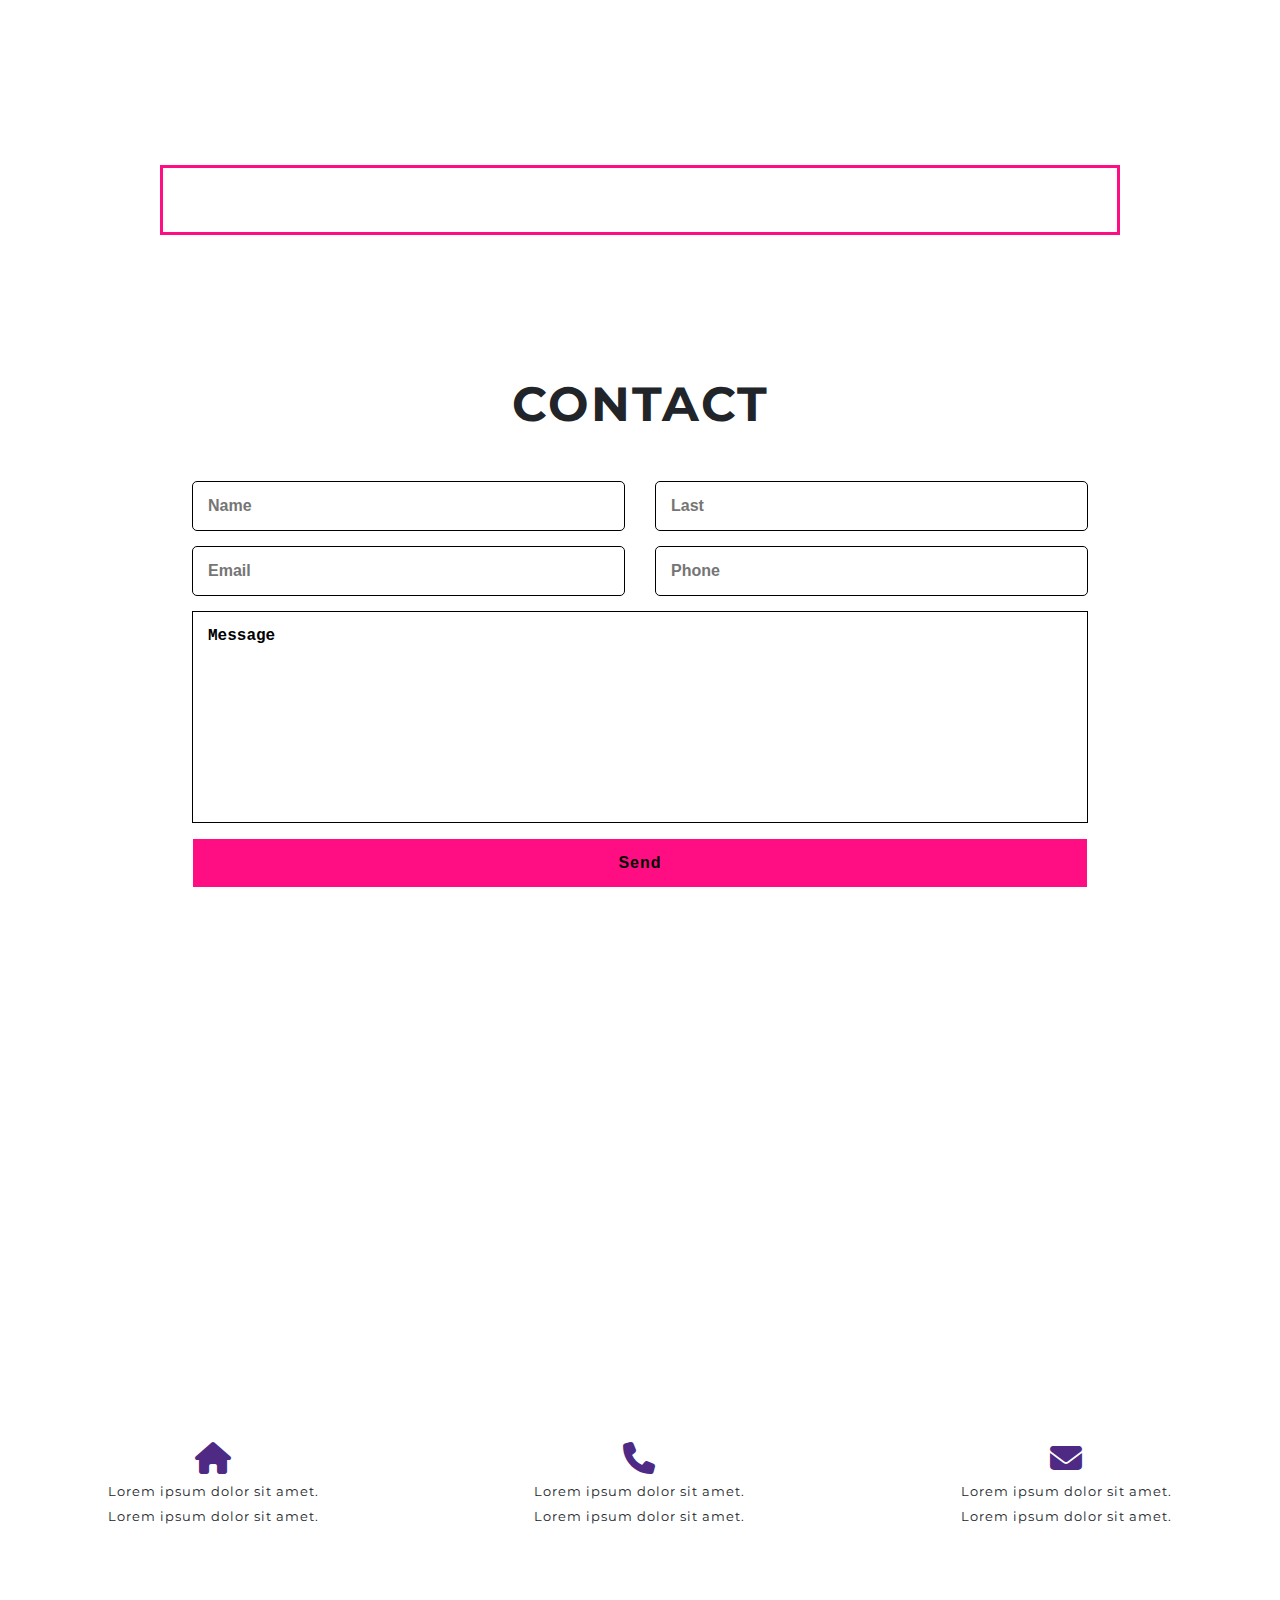
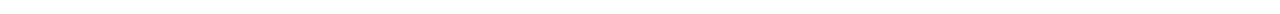
==== commit 76b4bc12: "update map and info" ====
--- a/Bake/index.html
+++ b/Bake/index.html
@@ -354,8 +354,26 @@
                 <button type="submit">Send</button>
             </form>
         </div>
-        <div class="contact__map"></div>
-        <div class="contact__info"></div>
+        <div class="contact__map">
+            <iframe src="https://www.google.com/maps/embed?pb=!1m18!1m12!1m3!1d3919.6697272398796!2d106.68225827763102!3d10.759917069104404!2m3!1f0!2f0!3f0!3m2!1i1024!2i768!4f13.1!3m3!1m2!1s0x31752f1b7c3ed289%3A0xa06651894598e488!2zVHLGsOG7nW5nIMSQ4bqhaSBo4buNYyBTw6BpIEfDsm4!5e0!3m2!1svi!2s!4v1730910517637!5m2!1svi!2s" width="600" height="450" style="border:0;" allowfullscreen="" loading="lazy" referrerpolicy="no-referrer-when-downgrade"></iframe>
+        </div>
+        <div class="contact__info">
+            <div class="contact__item">
+                <i class="fa fa-home"></i>
+                <p>Lorem ipsum dolor sit amet.</p>
+                <p>Lorem ipsum dolor sit amet.</p>
+            </div>
+            <div class="contact__item">
+                <i class="fa fa-phone"></i>
+                <p>Lorem ipsum dolor sit amet.</p>
+                <p>Lorem ipsum dolor sit amet.</p>
+            </div>
+            <div class="contact__item">
+                <i class="fa fa-envelope"></i>
+                <p>Lorem ipsum dolor sit amet.</p>
+                <p>Lorem ipsum dolor sit amet.</p>
+            </div>
+        </div>
     </section>
     <!-- FOOTER -->
     <footer></footer>
--- a/Bake/css/index.css
+++ b/Bake/css/index.css
@@ -578,3 +578,25 @@
     background-color: black;
     border-color: black;
 }
+
+.contact__map iframe{
+    width: 100%;
+    margin-top: 50px;
+}
+
+.contact__info{
+    display: flex;
+    justify-content: space-around;
+    text-align: center;
+    margin-top: 50px;
+}
+
+.contact__info i{
+    font-size: 2rem;
+    color: #4e2a84;
+}
+
+.contact__info p{
+    font-size: .8rem;
+    margin: 10px 0;
+}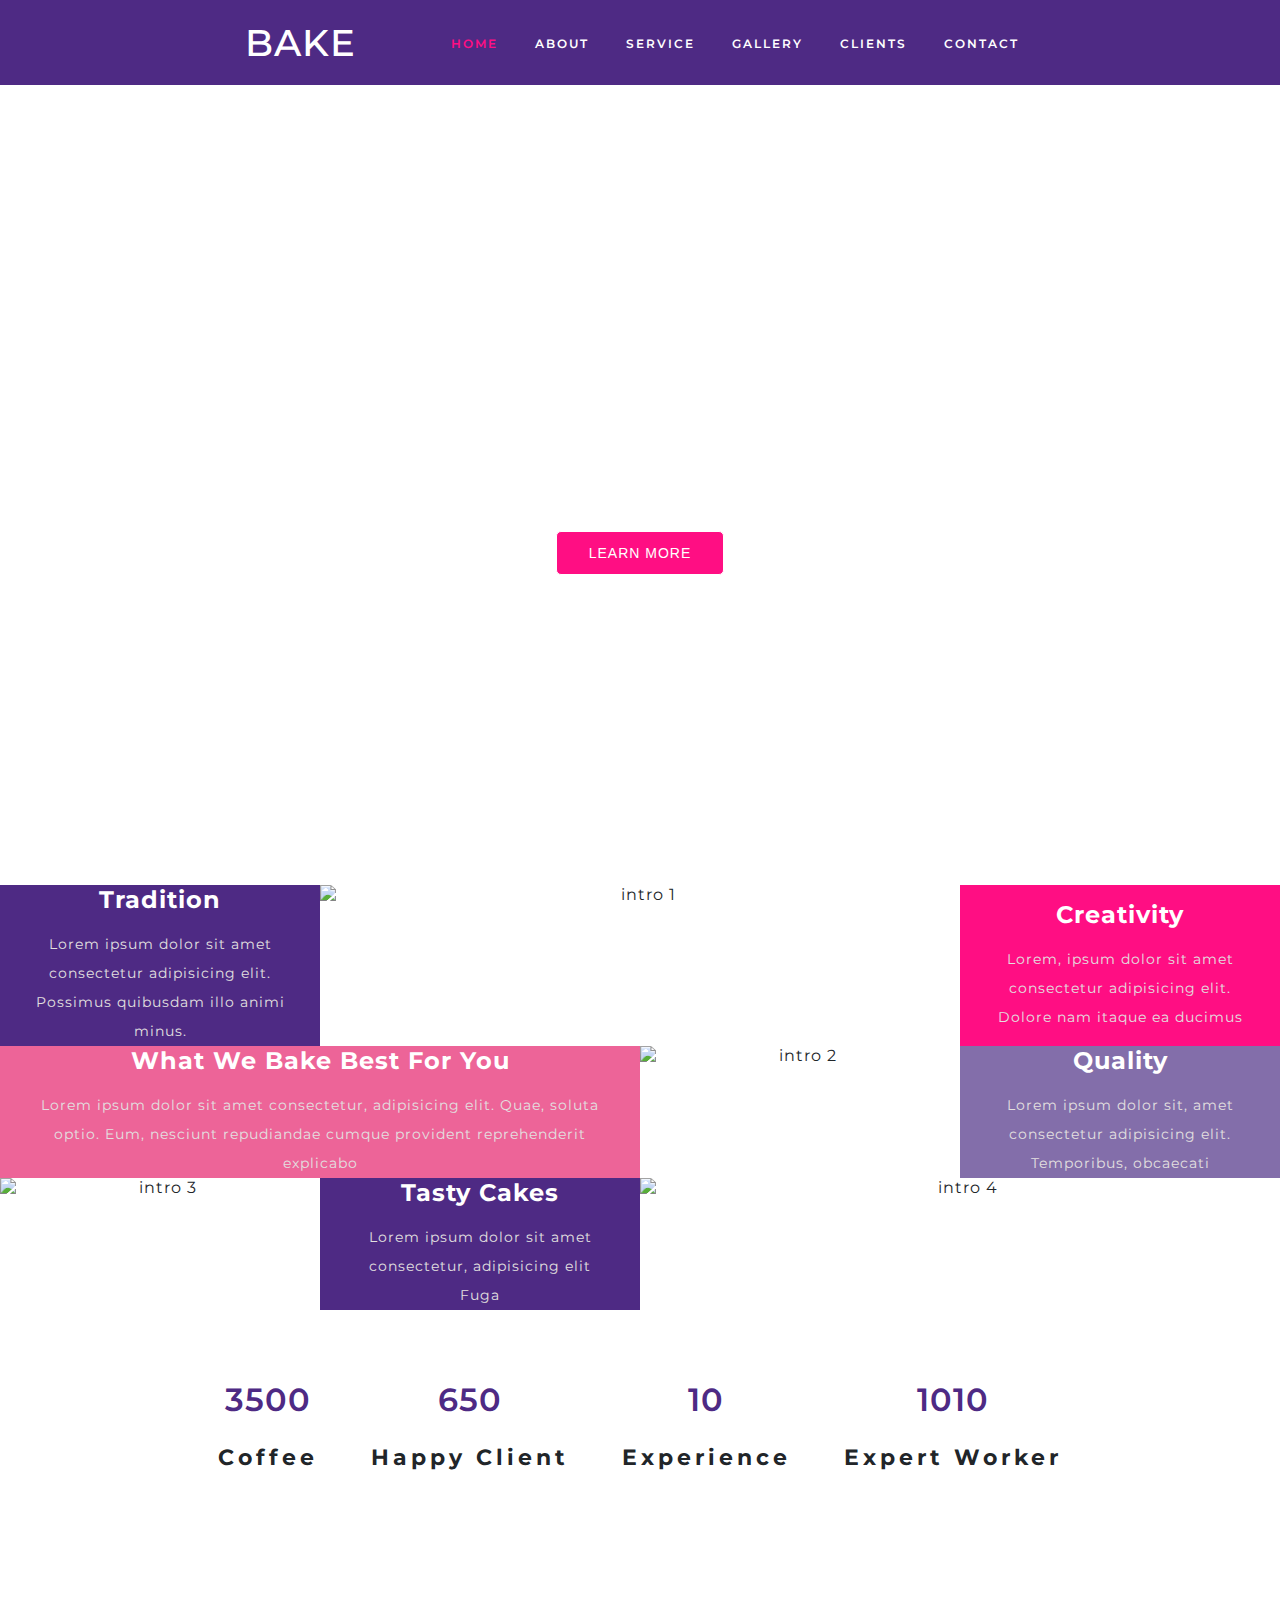
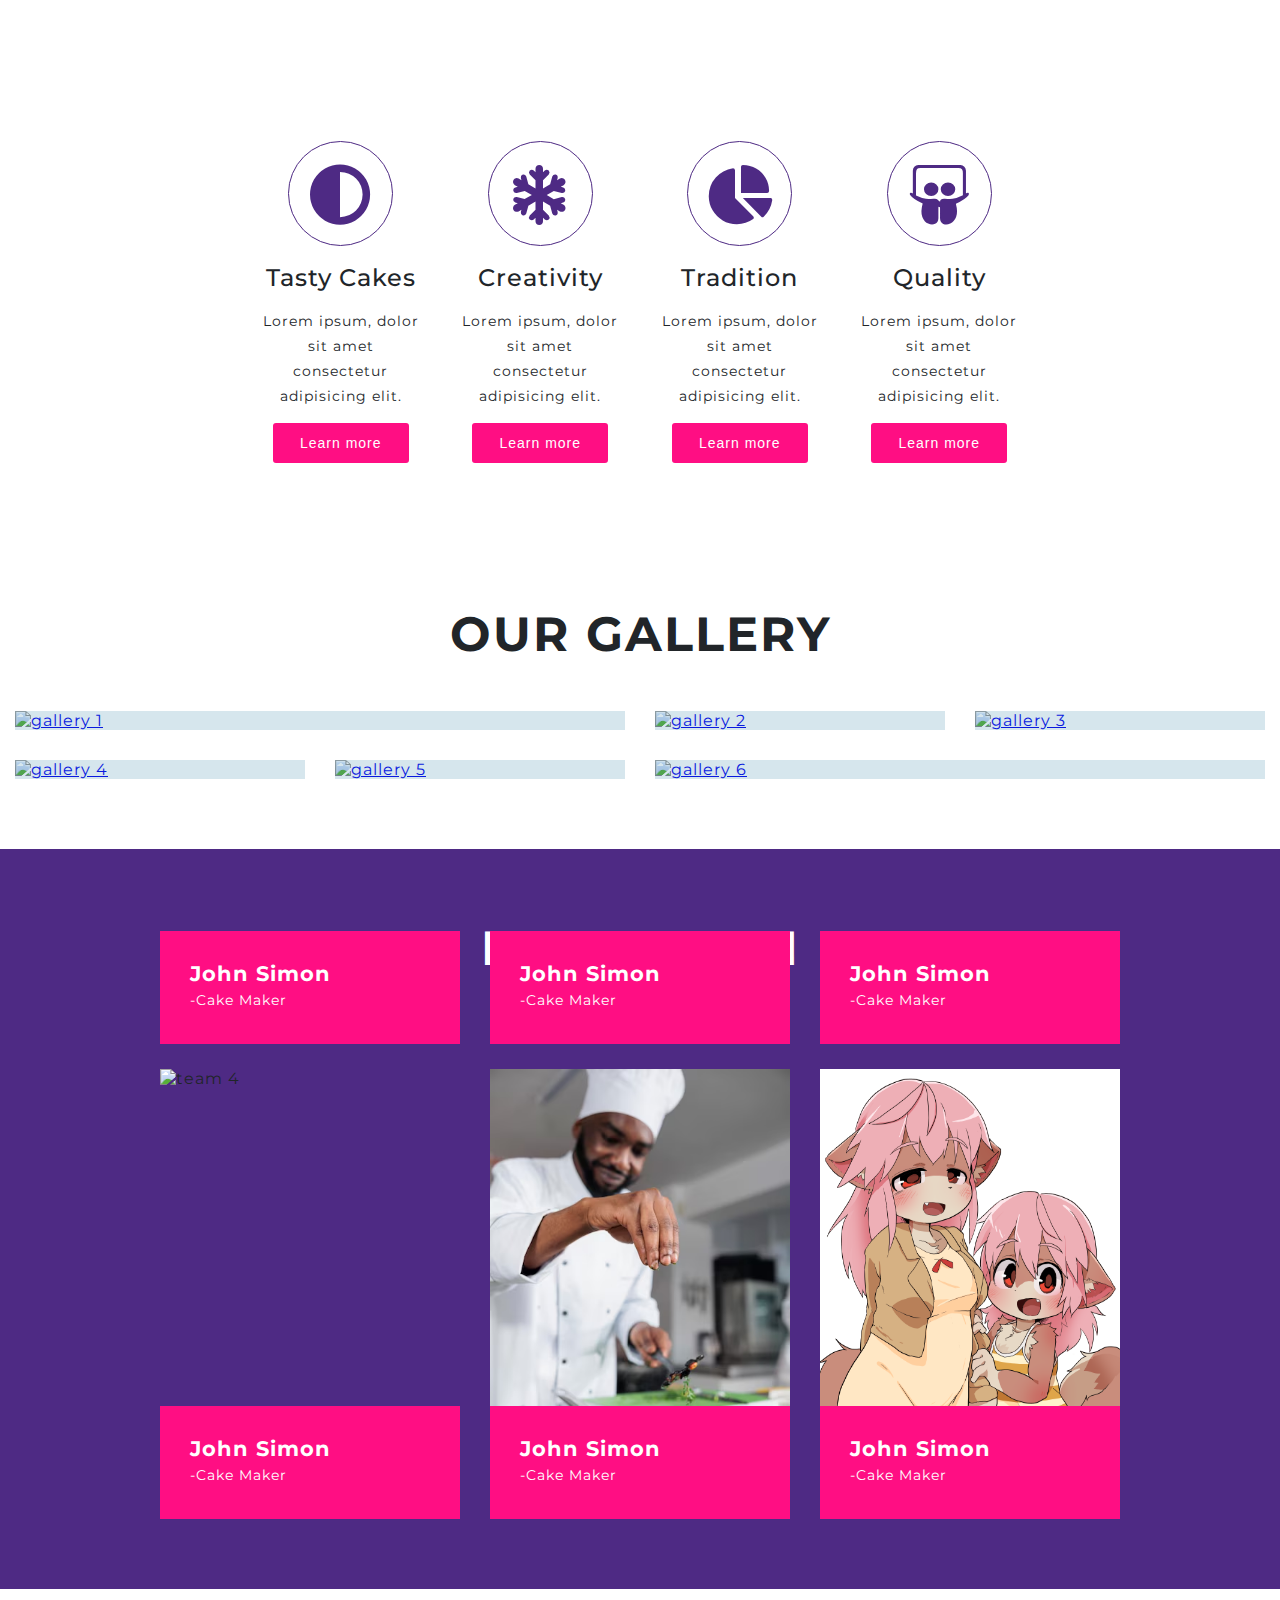
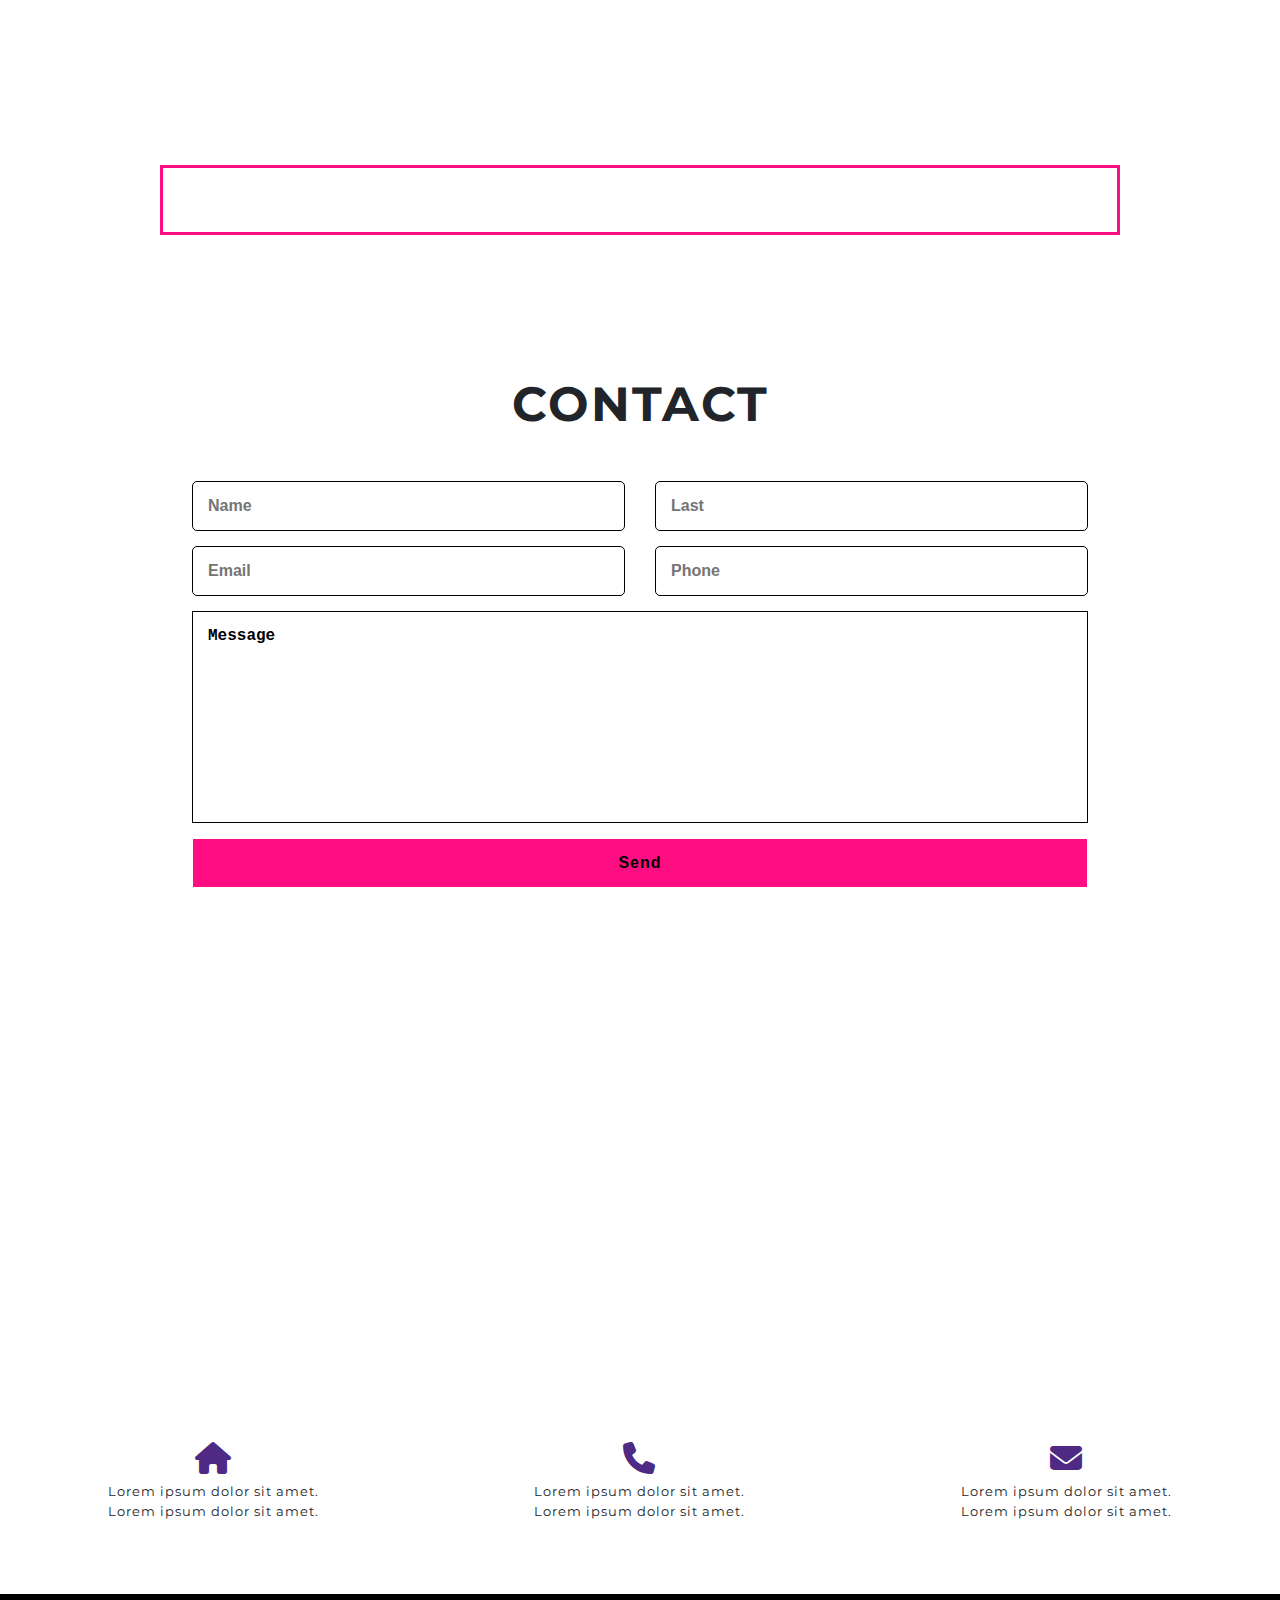
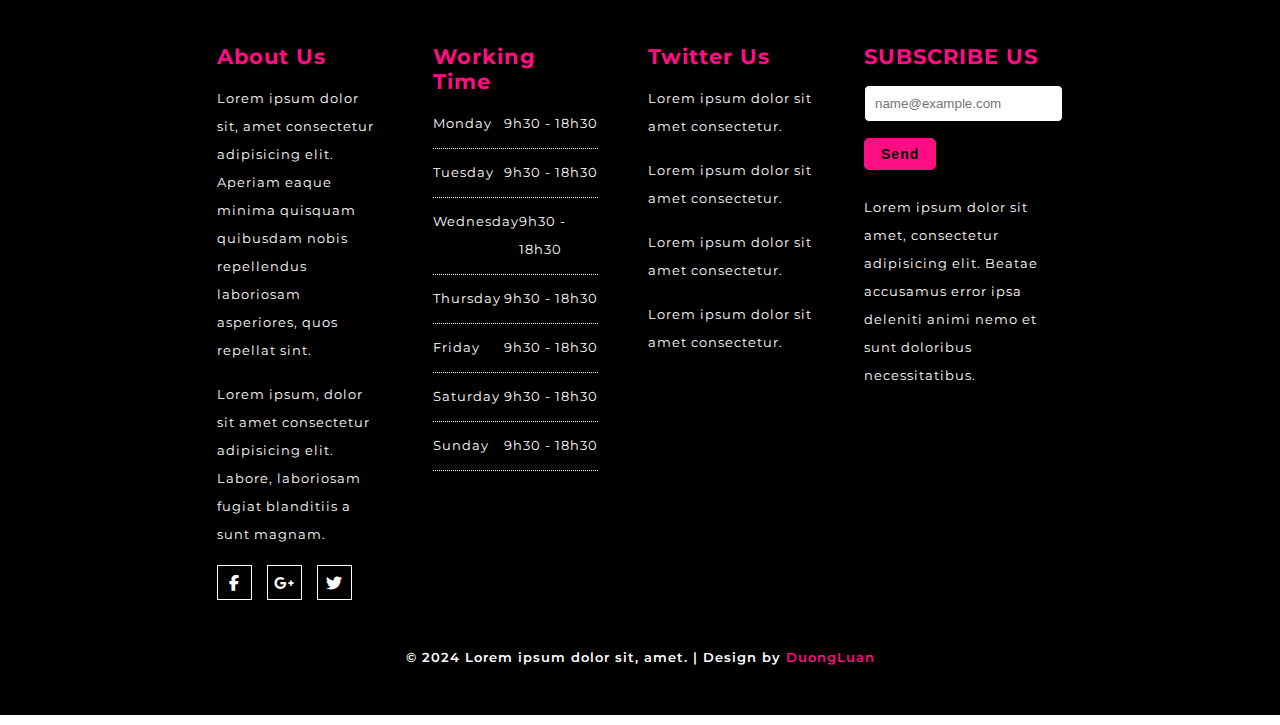
==== commit 65eb6b6c: "update FOOTER" ====
--- a/Bake/index.html
+++ b/Bake/index.html
@@ -376,7 +376,70 @@
         </div>
     </section>
     <!-- FOOTER -->
-    <footer></footer>
+    <footer>
+        <div class="footer__main">
+            <div class="footer__item">
+                <h3>About Us</h3>
+                <p>Lorem ipsum dolor sit, amet consectetur adipisicing elit. Aperiam eaque minima quisquam quibusdam nobis repellendus laboriosam asperiores, quos repellat sint.</p>
+                <p>Lorem ipsum, dolor sit amet consectetur adipisicing elit. Labore, laboriosam fugiat blanditiis a sunt magnam.</p>
+                <div class="footer__socials">
+                    <i class="fab fa-facebook-f"></i>
+                    <i class="fab fa-google-plus-g"></i>
+                    <i class="fab fa-twitter"></i>
+                </div>
+
+            </div>
+            <div class="footer__item">
+                <h3>Working Time</h3>
+                <div class="footer__time_first">
+                    <p>Monday</p>
+                    <p>9h30 - 18h30</p>
+                </div>
+                <div class="footer__time">
+                    <p>Tuesday</p>
+                    <p>9h30 - 18h30</p>
+                </div>
+                <div class="footer__time">
+                    <p>Wednesday</p>
+                    <p>9h30 - 18h30</p>
+                </div>
+                <div class="footer__time">
+                    <p>Thursday</p>
+                    <p>9h30 - 18h30</p>
+                </div>
+                <div class="footer__time">
+                    <p>Friday</p>
+                    <p>9h30 - 18h30</p>
+                </div>
+                <div class="footer__time">
+                    <p>Saturday</p>
+                    <p>9h30 - 18h30</p>
+                </div>
+                <div class="footer__time">
+                    <p>Sunday</p>
+                    <p>9h30 - 18h30</p>
+                </div>
+            </div>
+            <div class="footer__item">
+                <h3>Twitter Us</h3>
+                <p>Lorem ipsum dolor sit amet consectetur.</p>
+                <p>Lorem ipsum dolor sit amet consectetur.</p>
+                <p>Lorem ipsum dolor sit amet consectetur.</p>
+                <p>Lorem ipsum dolor sit amet consectetur.</p>
+            </div>
+            <div class="footer__item">
+                <h3>SUBSCRIBE US</h3>
+                <form class="footer__subscribe">
+                    <input type="email" placeholder="name@example.com">
+                    <button type="submit">Send</button>
+                </form>
+                <p>Lorem ipsum dolor sit amet, consectetur adipisicing elit. Beatae accusamus error ipsa deleniti animi nemo et sunt doloribus necessitatibus.</p>
+            </div>
+        </div>
+        <div class="footer__copyright">
+            <p>&copy; 2024 Lorem ipsum dolor sit, amet. | Design by <span>DuongLuan</span></p>
+        </div>
+    </footer>
 
     <!-- Jquery help running the animation libary -->
     <script src="https://code.jquery.com/jquery-3.7.1.min.js"
--- a/Bake/css/index.css
+++ b/Bake/css/index.css
@@ -32,13 +32,13 @@
     padding: 13px 32px;
     cursor: pointer;
     letter-spacing: 1px;
+    transition: all .5s;
 }
 
 button:hover{
     background-color: white;
     color: black;
     border-color: #ff0e83;
-    transition: all .5s;
 }
 
 h2{
@@ -260,6 +260,10 @@
     transition: all 0.5s;
 }
 
+.services__item:hover i{
+    color: #ff0e83;
+}
+
 .services__item h3{
     font-size: 1.5rem;
     font-weight: 500;
@@ -275,10 +279,6 @@
 .services__item button{
     padding: 12px 27px;
     border-width: 2px;
-}
-
-.services__item:hover i{
-    color: #ff0e83;
 }
 
 /* GALLERY */
@@ -594,9 +594,105 @@
 .contact__info i{
     font-size: 2rem;
     color: #4e2a84;
+    margin-bottom: 5px;
 }
 
 .contact__info p{
     font-size: .8rem;
+    margin: 5px 0;
+}
+
+/* FOOTER */
+footer{
+    padding: 50px 0;
+    background-color: black;
+    color: white;
+}
+
+.footer__main{
+    width: 70%;
+    margin: 0 auto;
+    display: flex;
+    padding-bottom: 50px;
+}
+
+.footer__item{
+    width: 25%;
+    margin: 0 25px;
+}
+
+.footer__item h3{
+    font-size: 1.3rem;
+    color: #ff0e83;
+    margin-bottom: 1rem;
+}
+
+.footer__item p{
+    font-size: .8rem;
+    line-height: 28px;
+    padding-bottom: 16px;
+}
+
+.footer__socials i{
+    width: 35px;
+    height: 35px;
+    line-height: 35px;
+    text-align: center;
+    border: 1px solid white;
+    margin-right: 10px;
+    transition: all .5s;
+}
+
+.footer__socials i:hover{
+    color: #ff0e83;
+    border-color: #ff0e83;
+}
+
+.footer__time, .footer__time_first {
+    display: flex;
+    justify-content: space-between;
+    border-bottom: 1px dotted white;
+}
+
+.footer__time_first p{
+    padding: 0;
+    margin-bottom: 10px;
+}
+
+.footer__time p{
+    padding: 0;
     margin: 10px 0;
+}
+
+.footer__item .footer__subscribe input{
+    margin-bottom: 1rem;
+    padding: 10px;
+    border-radius: 5px;
+    border: 1px solid black;
+}
+
+.footer__item .footer__subscribe input:focus{
+    outline: none;
+}
+
+.footer__item .footer__subscribe button{
+    padding: 7px 16px;
+    color: black;
+    border-color: #ff0e83;
+    font-weight: 700;
+    margin-bottom: 24px;
+}
+
+.footer__item .footer__subscribe button:hover{
+    border-color: black;
+}
+
+.footer__copyright{
+    text-align: center;
+    font-size: .8rem;
+    font-weight: 600;
+}
+
+.footer__copyright span{
+    color: #ff0e83;
 }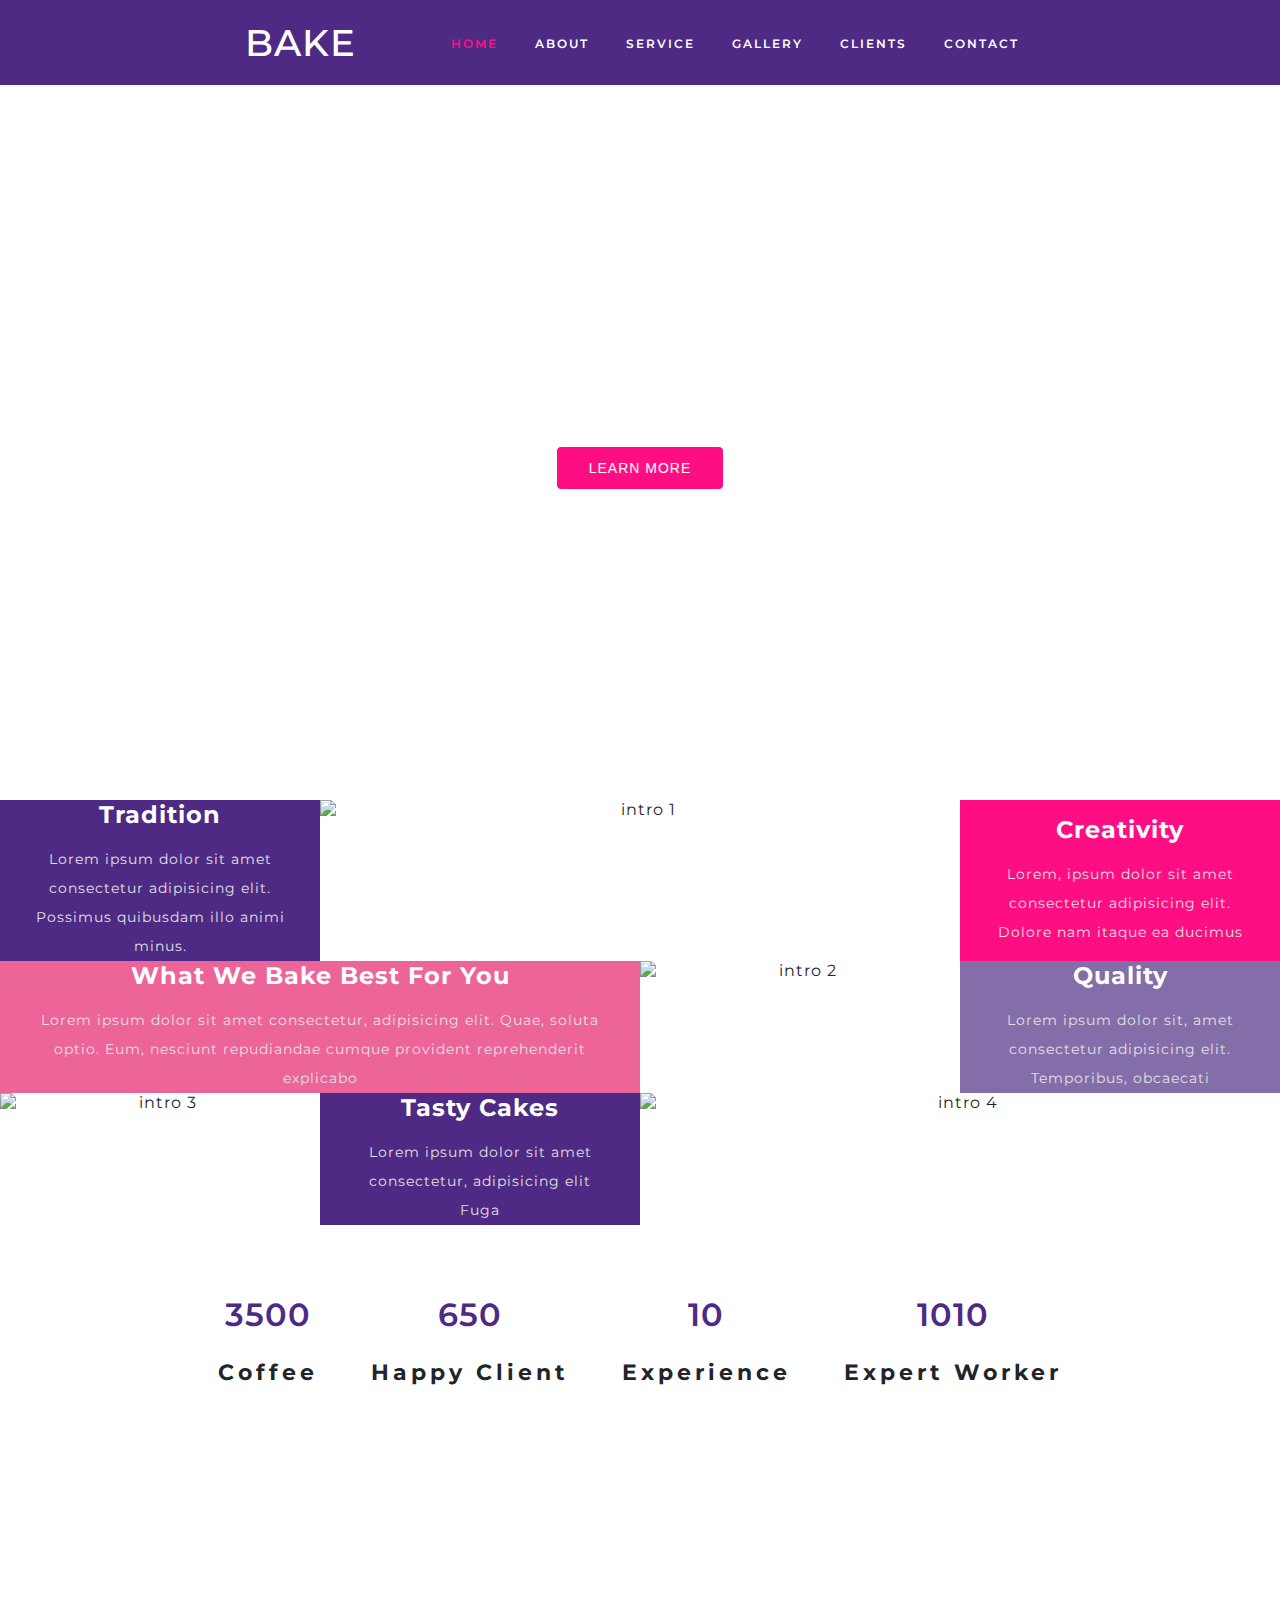
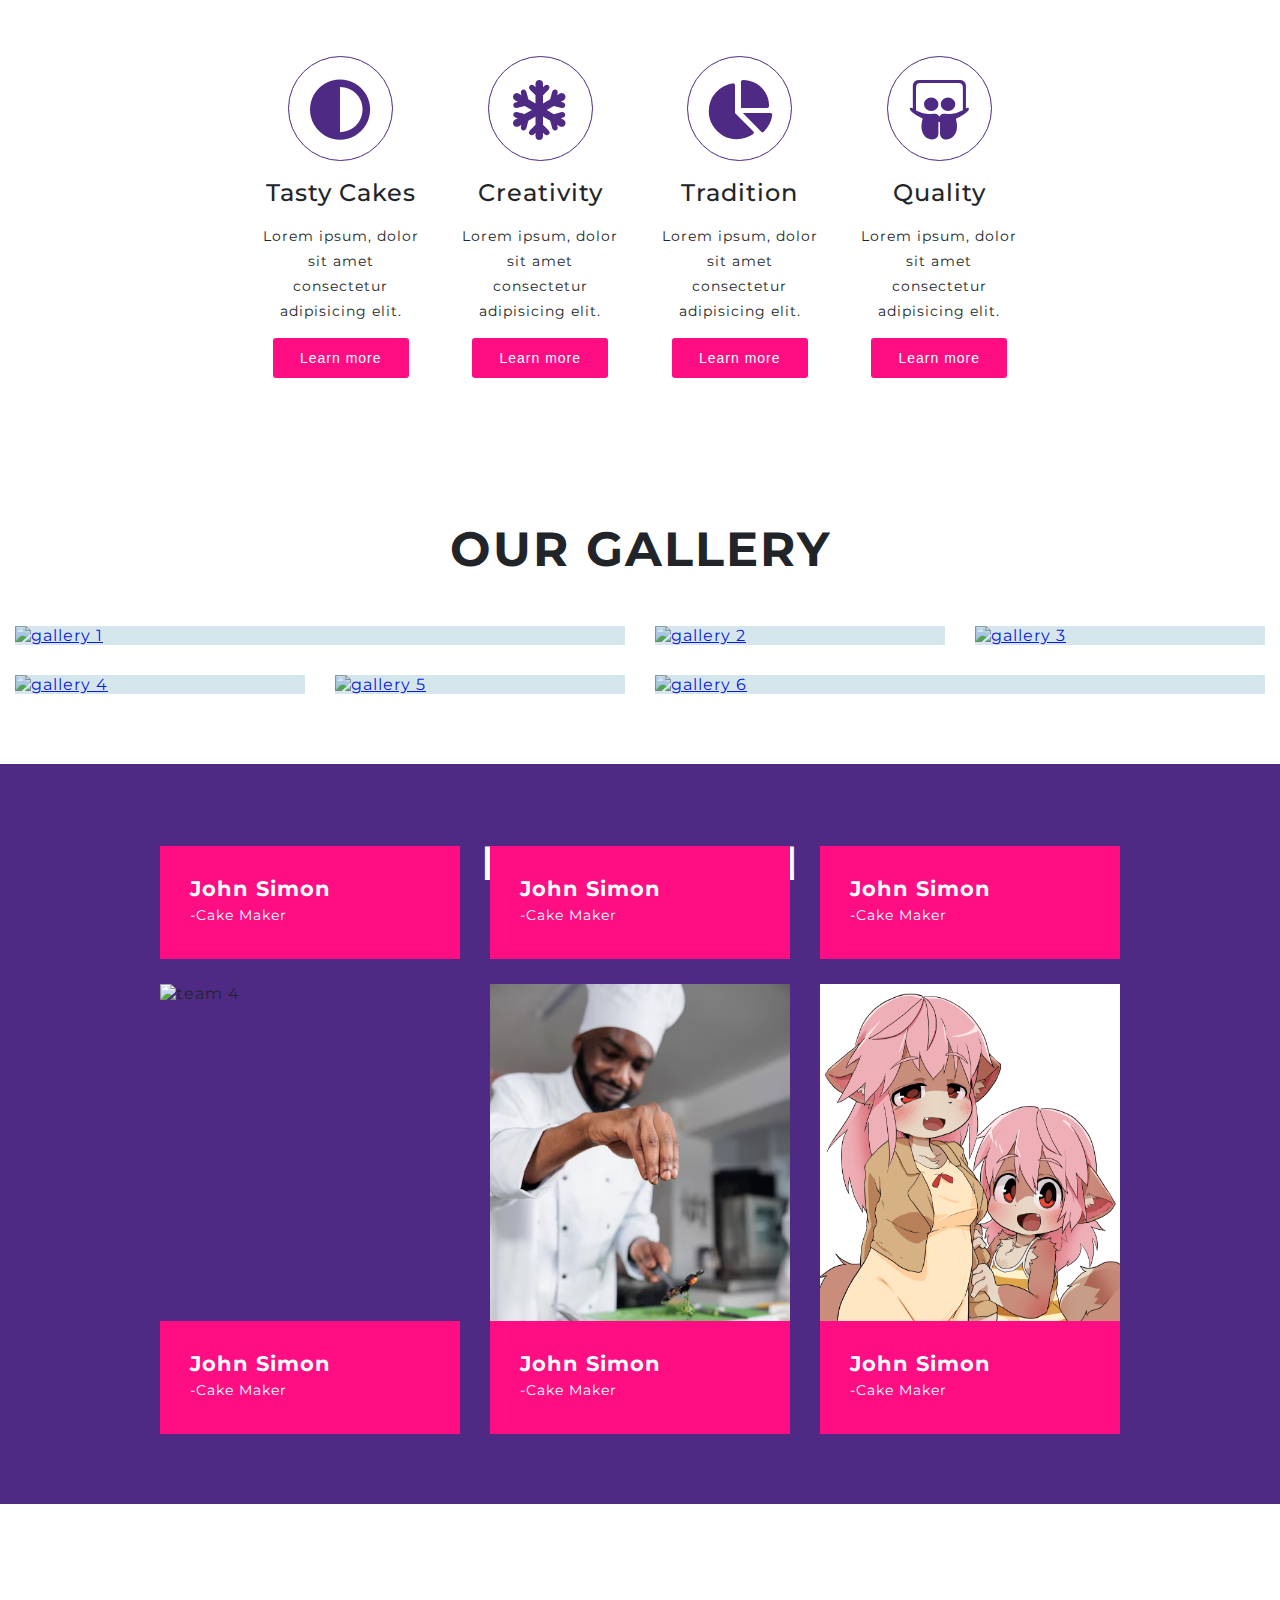
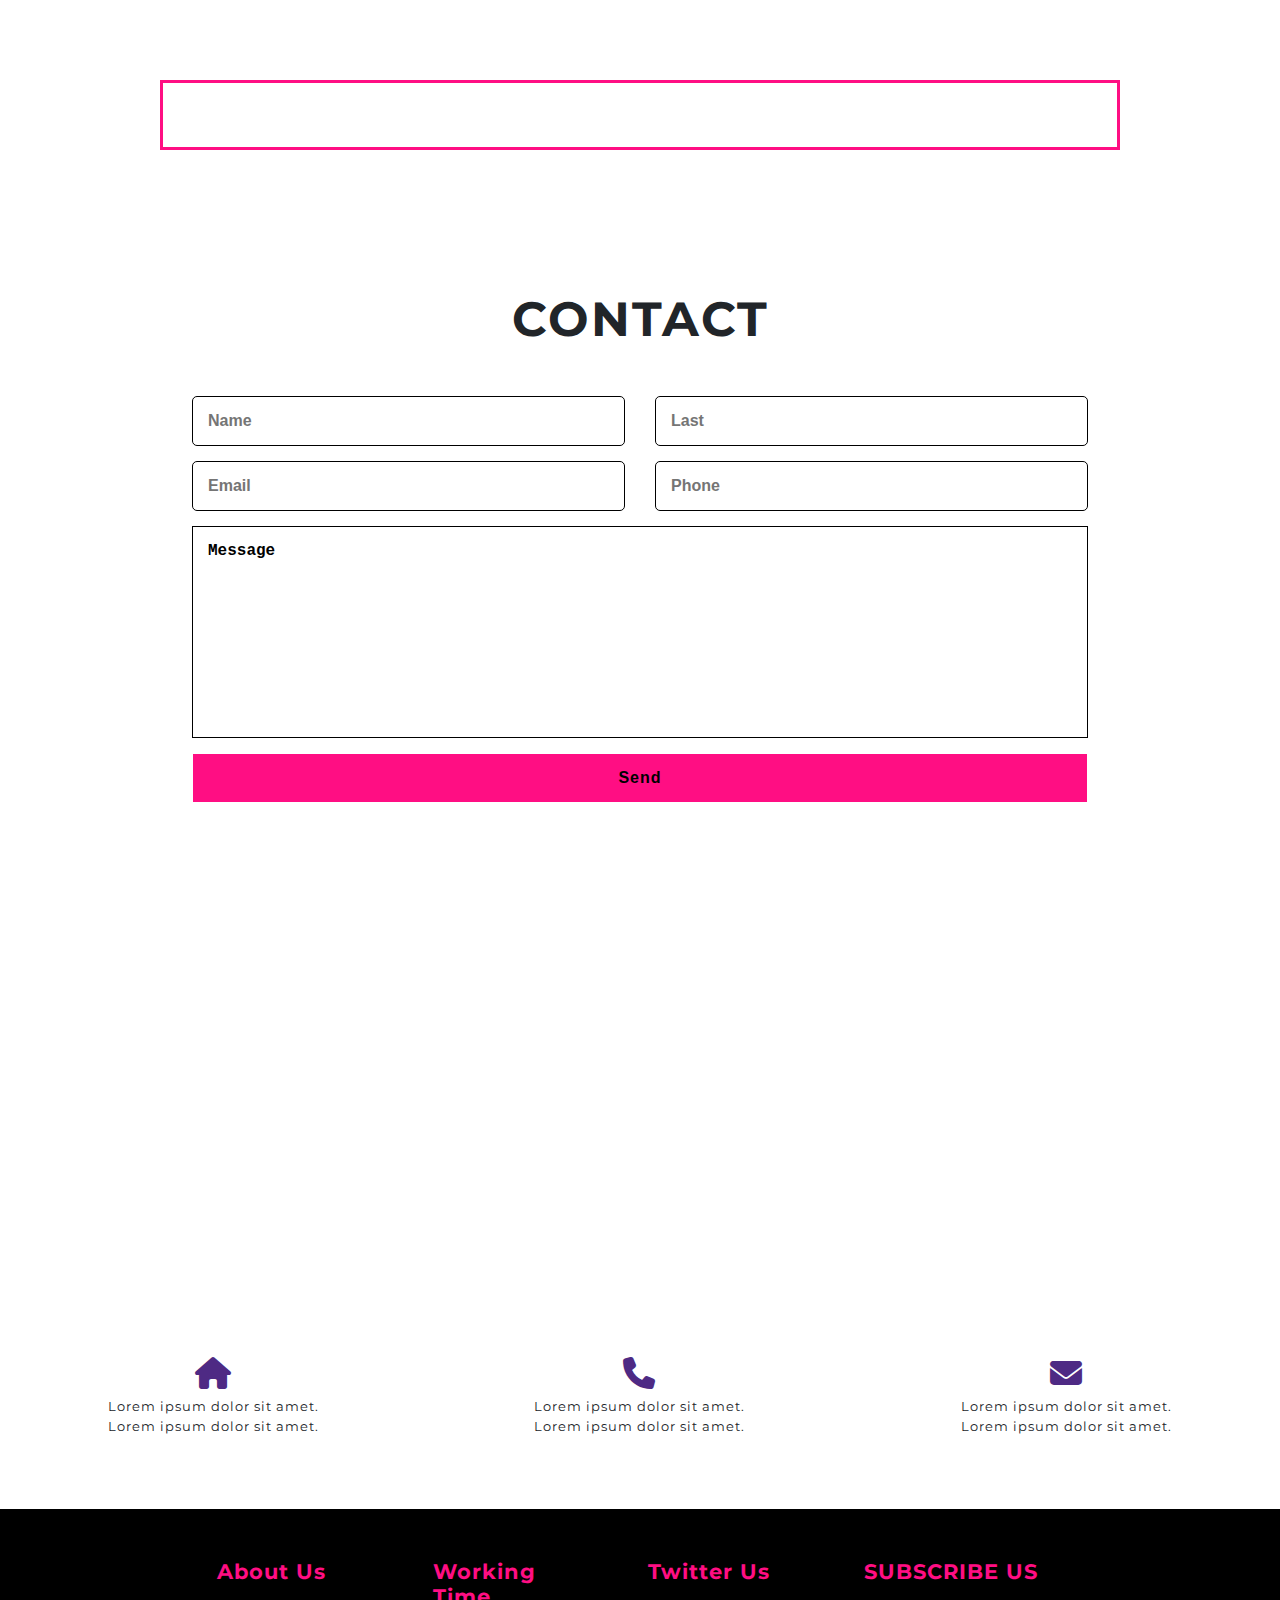
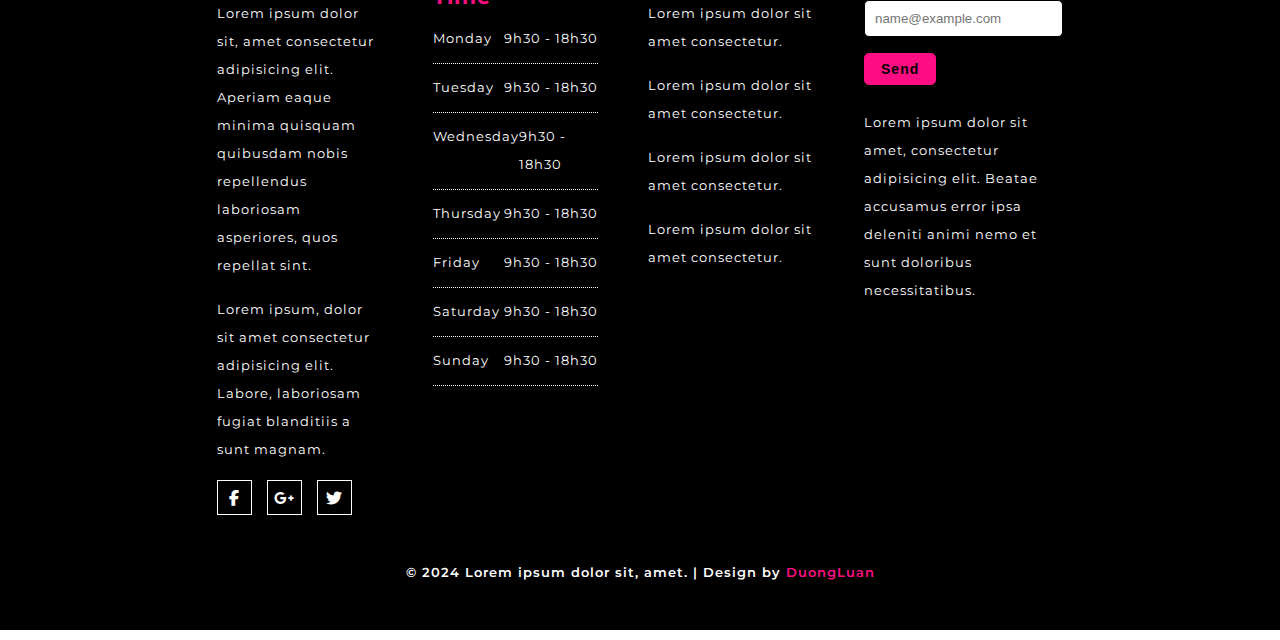
==== commit 24996733: "update backToTop js" ====
--- a/Bake/index.html
+++ b/Bake/index.html
@@ -10,8 +10,7 @@
     <link rel="stylesheet" href="https://cdnjs.cloudflare.com/ajax/libs/font-awesome/6.6.0/css/all.min.css">
 
     <!-- FONT GOOGLE -->
-    <link href="https://fonts.googleapis.com/css2?family=Montserrat:ital,wght@0,100..900;1,100..900&display=swap"
-        rel="stylesheet">
+    <link href="https://fonts.googleapis.com/css2?family=Montserrat:ital,wght@0,100..900;1,100..900&display=swap" rel="stylesheet">
 
     <!-- LIGHTBOX CSS -->
     <link rel="stylesheet" href="./css/lightbox.css">
@@ -30,15 +29,15 @@
         <div class="header__content">
             <p>BAKE</p>
             <nav>
-                <ul>
+                <ul id="mainNav">
                     <li class="active"><a href="#">HOME</a></li>
-                    <li><a href="#">ABOUT</a></li>
-                    <li><a href="#">SERVICE</a></li>
-                    <li><a href="#">GALLERY</a></li>
-                    <li><a href="#">CLIENTS</a></li>
-                    <li><a href="#">CONTACT</a></li>
+                    <li><a href="#INTRO">ABOUT</a></li>
+                    <li><a href="#SERVICES">SERVICE</a></li>
+                    <li><a href="#GALLERY">GALLERY</a></li>
+                    <li><a href="#FEEDBACK">CLIENTS</a></li>
+                    <li><a href="#CONTACT">CONTACT</a></li>
                 </ul>
-            </nav>
+            </nav>  
         </div>
     </header>
     <!-- CAROUSEL -->
@@ -50,7 +49,7 @@
         </div>
     </section>
     <!-- INTRO -->
-    <section class="intro">
+    <section class="intro" id="INTRO">
         <div class="intro__item intro__text">
             <div>
                 <h3>Tradition</h3>
@@ -117,7 +116,7 @@
         </div>
     </section>
     <!-- SERVICES -->
-    <section class="services">
+    <section class="services" id="SERVICES">
         <h2>OUR SERVICES</h2>
         <div class="services__content">
             <div class="services__item">
@@ -147,7 +146,7 @@
         </div>
     </section>
     <!-- GALLERY -->
-    <section class="gallery">
+    <section class="gallery" id="GALLERY">
         <h2>OUR GALLERY</h2>
         <div class="gallery__content">
             <figure class="gallery__item gallery__g1">
@@ -316,7 +315,7 @@
         </div>
     </section>
     <!-- FEEDBACK -->
-    <section class="feedback">
+    <section class="feedback" id="FEEDBACK">
         <h2>TESTIMONIALS</h2>
         <div class="feedback__content">
             <div class="owl-carousel owl-theme">
@@ -342,7 +341,7 @@
         </div>
     </section>
     <!-- CONTACT -->
-    <section class="contact">
+    <section class="contact" id="CONTACT">
         <h2>CONTACT</h2>
         <div class="contact__form">
             <form action="">
@@ -355,7 +354,10 @@
             </form>
         </div>
         <div class="contact__map">
-            <iframe src="https://www.google.com/maps/embed?pb=!1m18!1m12!1m3!1d3919.6697272398796!2d106.68225827763102!3d10.759917069104404!2m3!1f0!2f0!3f0!3m2!1i1024!2i768!4f13.1!3m3!1m2!1s0x31752f1b7c3ed289%3A0xa06651894598e488!2zVHLGsOG7nW5nIMSQ4bqhaSBo4buNYyBTw6BpIEfDsm4!5e0!3m2!1svi!2s!4v1730910517637!5m2!1svi!2s" width="600" height="450" style="border:0;" allowfullscreen="" loading="lazy" referrerpolicy="no-referrer-when-downgrade"></iframe>
+            <iframe
+                src="https://www.google.com/maps/embed?pb=!1m18!1m12!1m3!1d3919.6697272398796!2d106.68225827763102!3d10.759917069104404!2m3!1f0!2f0!3f0!3m2!1i1024!2i768!4f13.1!3m3!1m2!1s0x31752f1b7c3ed289%3A0xa06651894598e488!2zVHLGsOG7nW5nIMSQ4bqhaSBo4buNYyBTw6BpIEfDsm4!5e0!3m2!1svi!2s!4v1730910517637!5m2!1svi!2s"
+                width="600" height="450" style="border:0;" allowfullscreen="" loading="lazy"
+                referrerpolicy="no-referrer-when-downgrade"></iframe>
         </div>
         <div class="contact__info">
             <div class="contact__item">
@@ -380,8 +382,10 @@
         <div class="footer__main">
             <div class="footer__item">
                 <h3>About Us</h3>
-                <p>Lorem ipsum dolor sit, amet consectetur adipisicing elit. Aperiam eaque minima quisquam quibusdam nobis repellendus laboriosam asperiores, quos repellat sint.</p>
-                <p>Lorem ipsum, dolor sit amet consectetur adipisicing elit. Labore, laboriosam fugiat blanditiis a sunt magnam.</p>
+                <p>Lorem ipsum dolor sit, amet consectetur adipisicing elit. Aperiam eaque minima quisquam quibusdam
+                    nobis repellendus laboriosam asperiores, quos repellat sint.</p>
+                <p>Lorem ipsum, dolor sit amet consectetur adipisicing elit. Labore, laboriosam fugiat blanditiis a sunt
+                    magnam.</p>
                 <div class="footer__socials">
                     <i class="fab fa-facebook-f"></i>
                     <i class="fab fa-google-plus-g"></i>
@@ -433,13 +437,19 @@
                     <input type="email" placeholder="name@example.com">
                     <button type="submit">Send</button>
                 </form>
-                <p>Lorem ipsum dolor sit amet, consectetur adipisicing elit. Beatae accusamus error ipsa deleniti animi nemo et sunt doloribus necessitatibus.</p>
+                <p>Lorem ipsum dolor sit amet, consectetur adipisicing elit. Beatae accusamus error ipsa deleniti animi
+                    nemo et sunt doloribus necessitatibus.</p>
             </div>
         </div>
         <div class="footer__copyright">
             <p>&copy; 2024 Lorem ipsum dolor sit, amet. | Design by <span>DuongLuan</span></p>
         </div>
     </footer>
+
+    <!-- Back to top -->
+    <a href="#" class="backToTop cd-top text-replace js-cd-top">
+        <i class="fa fa-angle-up"></i>
+    </a>
 
     <!-- Jquery help running the animation libary -->
     <script src="https://code.jquery.com/jquery-3.7.1.min.js"
@@ -472,6 +482,27 @@
             }
         })
     </script>
+    <!-- Back to top JS -->
+    <script src="./js/util.js"></script>
+    <script src="./js/mainBackToTop.js"></script>
+
+    <!-- Navigation Bar JS -->
+    <script>
+        // ul tag
+        var mainNav = document.getElementById("mainNav");
+        // li tag
+        var listNav = mainNav.getElementsByTagName("li");
+        for(var i=0; i<listNav.length; i++) {
+            listNav[i].addEventListener("click",function(){
+                //find tag(li) which has active class(.active)
+                var current = document.querySelector("#mainNav .active");
+                //delete active class(.active) of tag(li) currently
+                current.className = current.className.replace("active", "");
+                //add active class to tag(li) which is clicked
+                this.className += "active";
+            });
+        }
+    </script>
 </body>
 
 </html>--- a/Bake/css/index.css
+++ b/Bake/css/index.css
@@ -14,6 +14,7 @@
     /* 1rem = 16px */
     /* if we don't declare font-size of html */
     /* 1rem = 16px */
+    scroll-behavior: smooth;
 }
 
 body{
@@ -53,6 +54,9 @@
 header{
     background-color: #4e2a84;
     padding: 20px;
+    position: fixed;
+    width: 100%;
+    z-index: 999;
 }
 
 .header__content{
@@ -695,4 +699,29 @@
 
 .footer__copyright span{
     color: #ff0e83;
-}+}
+
+/* Back to top */
+.backToTop{
+    position: fixed;
+    right: 50px;
+    bottom: 50px;
+    visibility: hidden;
+    opacity: 0;
+}
+
+.cd-top--is-visible {
+    visibility: visible;
+    opacity: 1;
+}
+
+.backToTop i{
+    width: 40px;
+    height: 40px;
+    color: #0BBBCC;
+    border: 2px solid #0BBBCC;
+    border-radius: 50%;
+    font-size: 2rem;
+    text-align: center;
+    line-height: 36px;
+}
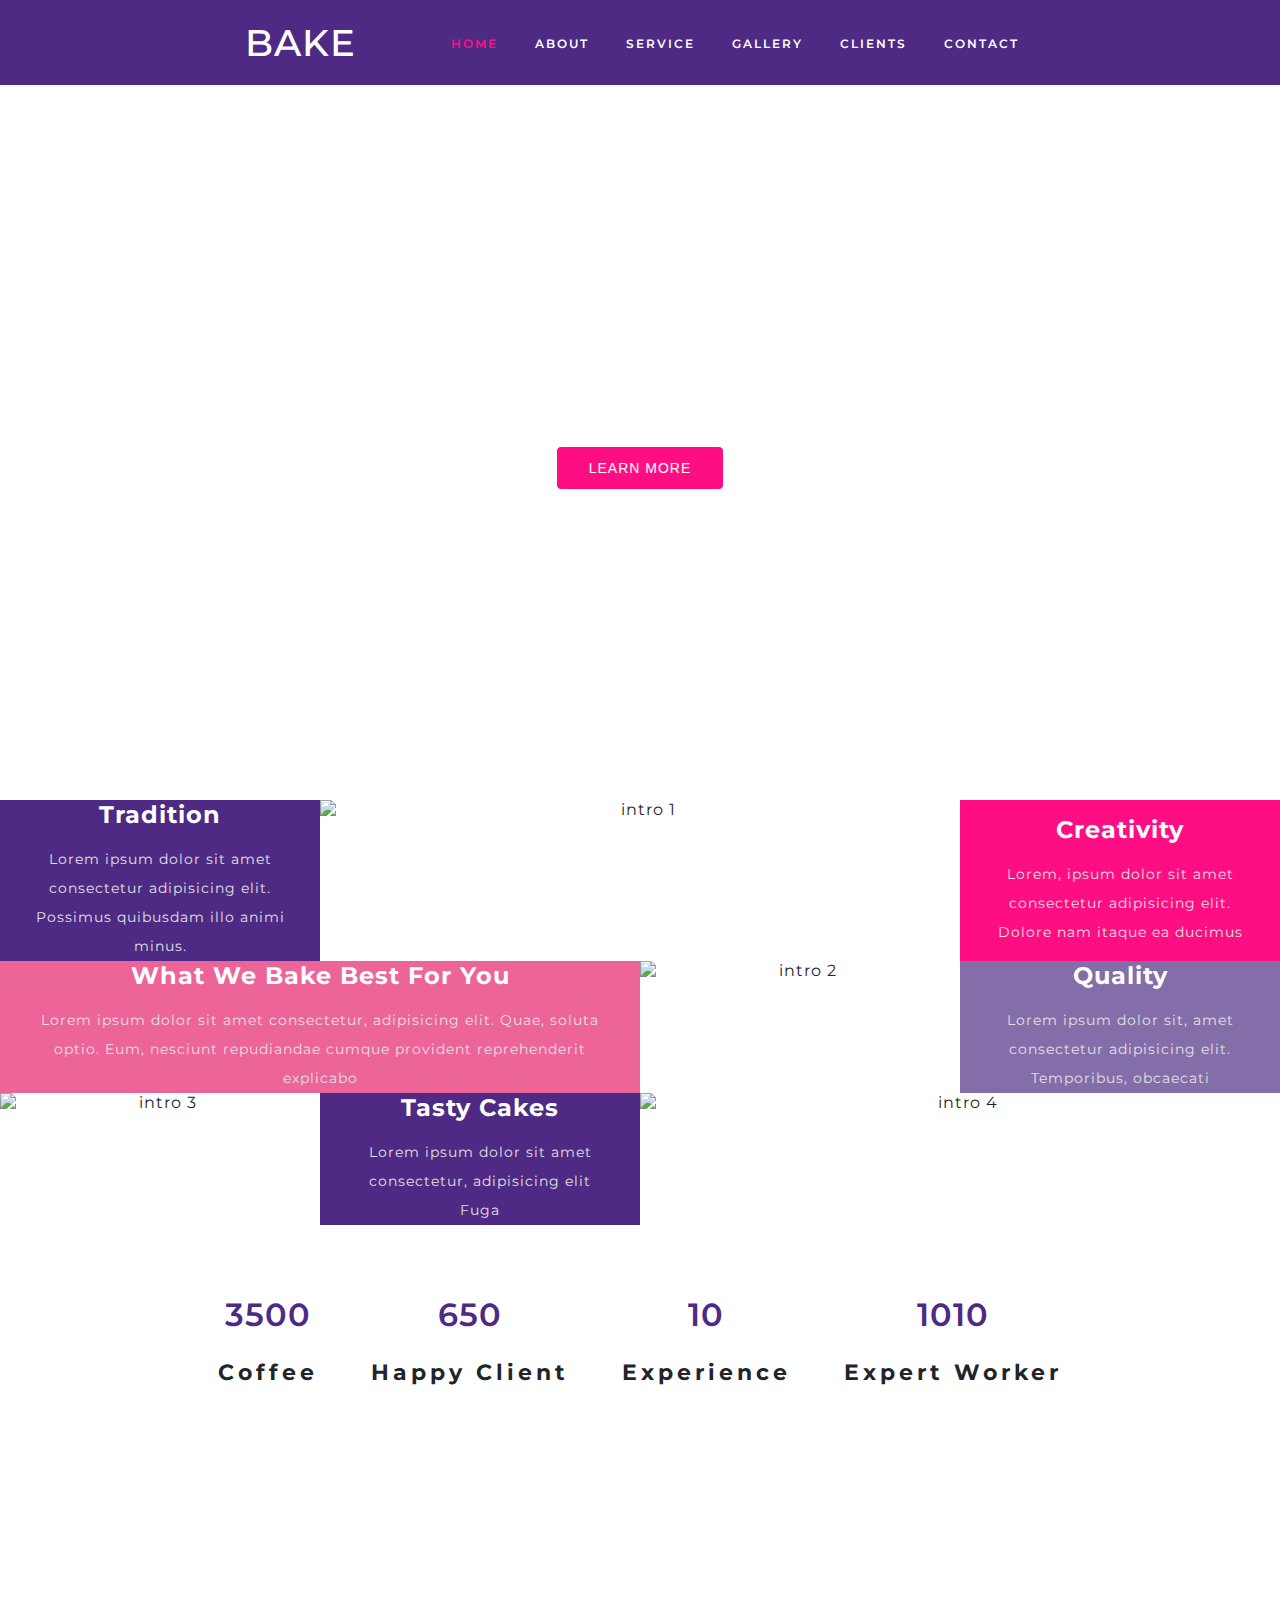
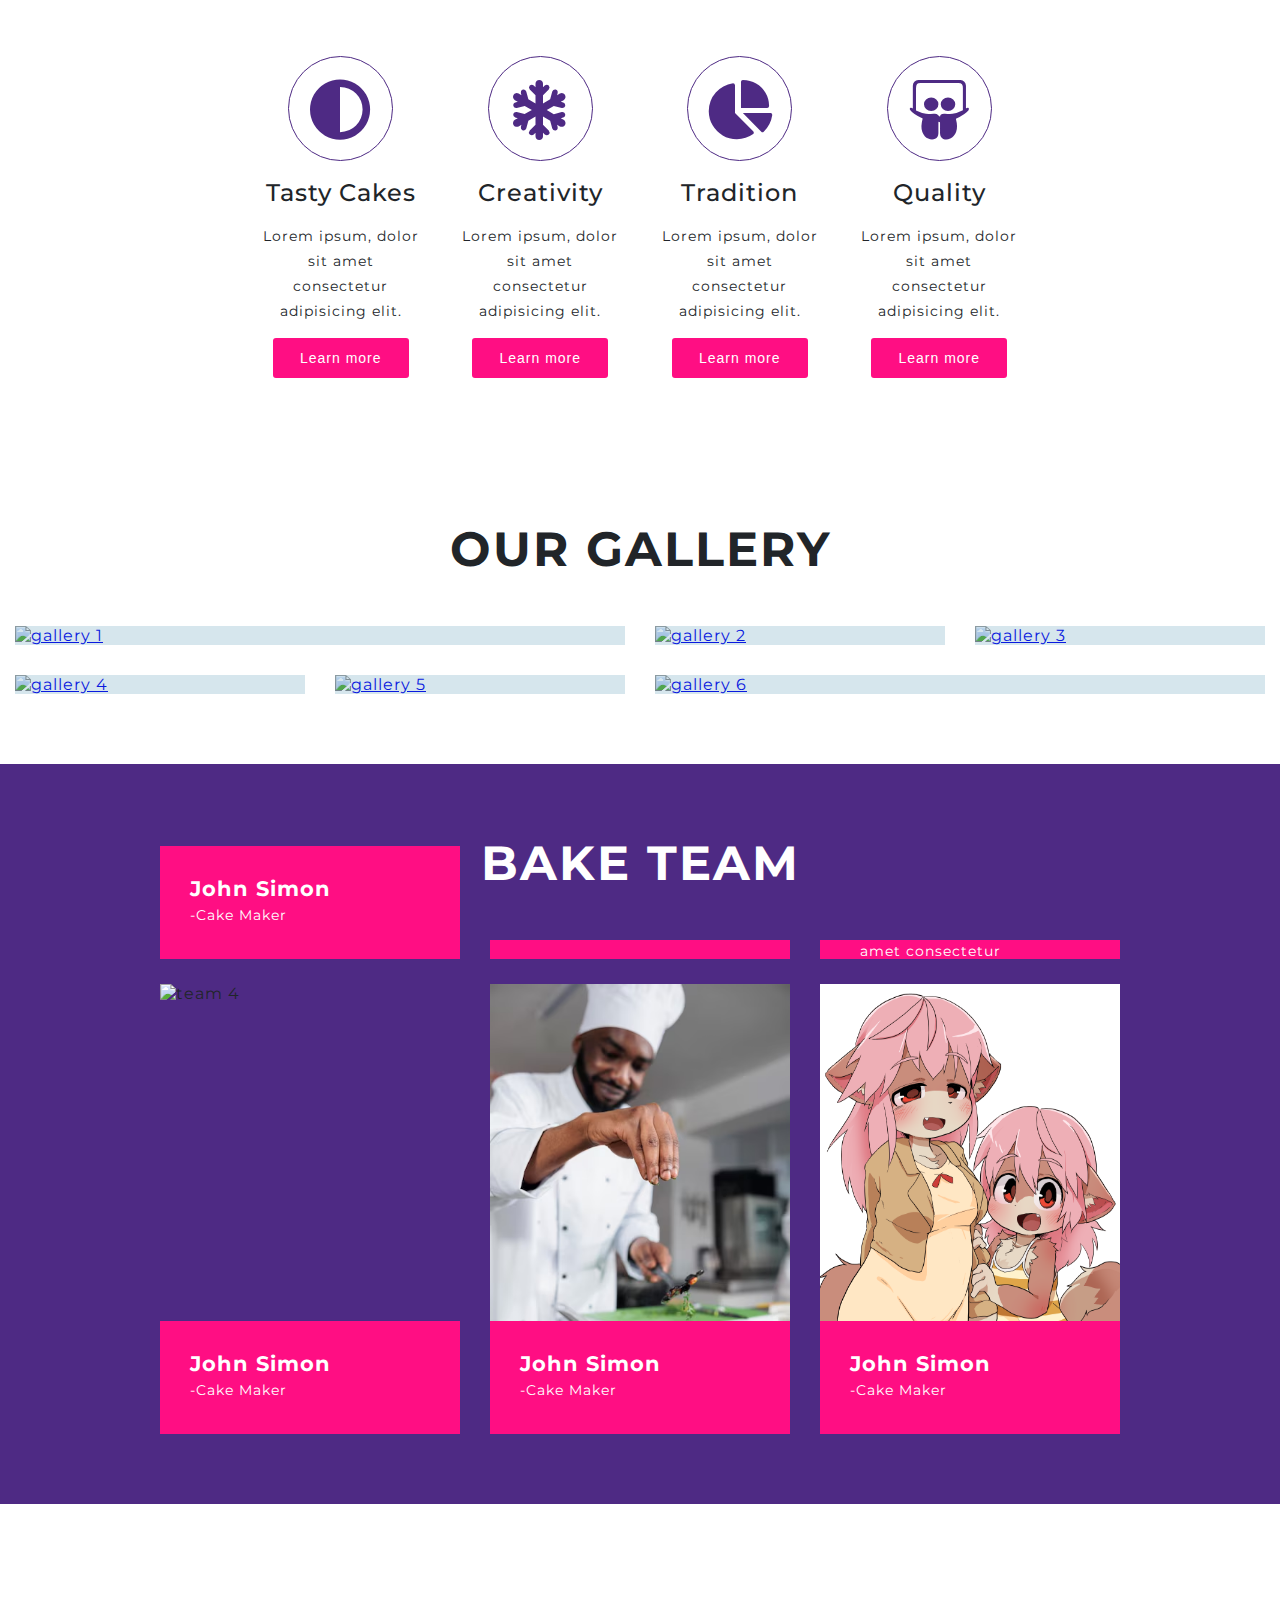
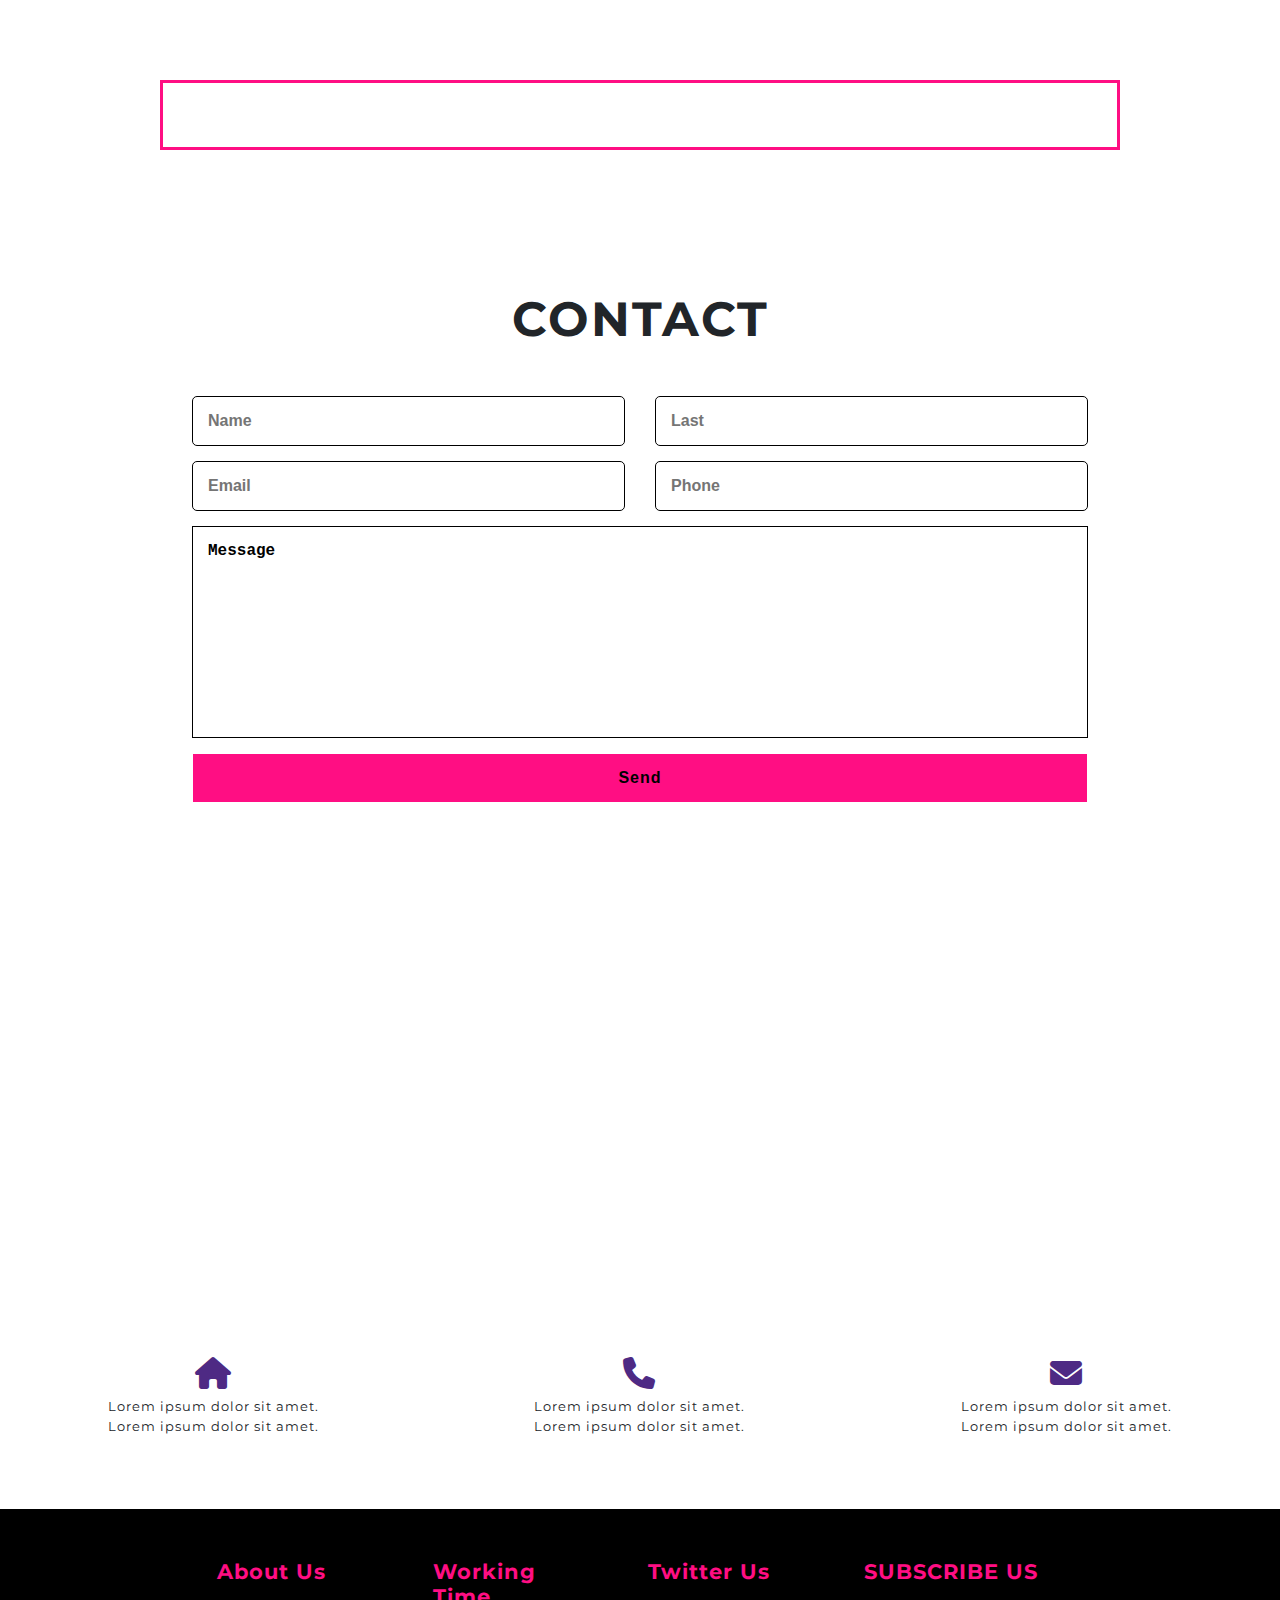
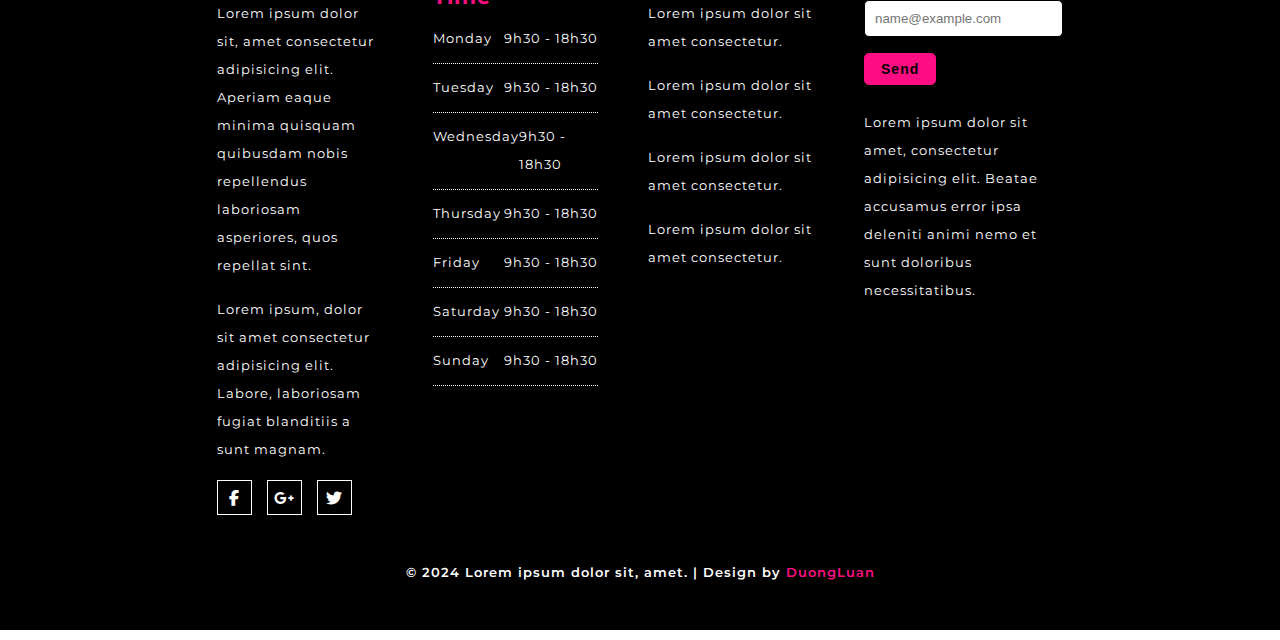
==== commit 64021007: "last update" ====
--- a/Bake/index.html
+++ b/Bake/index.html
@@ -226,7 +226,7 @@
                     </div>
                 </div>
             </div>
-            <div class="team__item">
+            <div class="team__item team__item_2">
                 <img src="./img/t2.jpg" alt="team 2">
                 <div class="team__title">
                     <h3>John Simon</h3>
@@ -243,7 +243,7 @@
                     </div>
                 </div>
             </div>
-            <div class="team__item">
+            <div class="team__item team__item_3">
                 <img src="./img/t3.jpg" alt="team 3">
                 <div class="team__title">
                     <h3>John Simon</h3>
@@ -260,7 +260,7 @@
                     </div>
                 </div>
             </div>
-            <div class="team__item">
+            <div class="team__item team__item_4">
                 <img src="./img/t4.jpg" alt="team 4">
                 <div class="team__title">
                     <h3>John Simon</h3>
@@ -277,7 +277,7 @@
                     </div>
                 </div>
             </div>
-            <div class="team__item">
+            <div class="team__item team__item_5">
                 <img src="./img/head-cook-throwing-fresh-chopped-herbs-pan-improve-taste-meal-while-professional-kitchen-master-chef-seasoning-dish-prepared-food-contest-held-fine-dining-restaurant_482257-40137.avif"
                     alt="team 5">
                 <div class="team__title">
--- a/Bake/css/index.css
+++ b/Bake/css/index.css
@@ -128,6 +128,17 @@
     font-size: 1.1rem;
     padding: 23px 0;
 }
+
+
+/* .carousel__content button:hover{
+    animation: upDown 1s linear 0s infinite;
+    animation: upDown2 1s linear 0s infinite;
+} */
+
+.carousel__content:hover button{
+    animation: upDown3 2s 1s both;
+}
+
 
 /* INTRO */
 .intro {
@@ -428,12 +439,12 @@
     transition: all .5s;
 }
 
-.team__details:hover .team__title{
-    opacity: 0;
-}
-
 .team__item:hover .team__details{
     opacity: 1;
+}
+
+.team__item:hover .team__title{
+    opacity: 0;
 }
 
 .team__content h3{
@@ -470,6 +481,50 @@
 .team__socials i:hover{
     color: #ff0e83;
     border-color: #ff0e83;
+}
+
+.team__item_2{
+    overflow: hidden;   
+}
+
+.team__item_2 .team__details{
+    opacity: 1;
+    transform: translateX(-100%);
+}
+
+.team__item_2:hover .team__details{
+    transform: translateX(0);
+}
+
+.team__item_3{
+    overflow: hidden;   
+}
+
+.team__item_3 .team__details{
+    opacity: 1;
+    transform: translateY(-100%);
+}
+
+.team__item_3:hover .team__details{
+    transform: translateX(0);
+}
+
+.team__item_4 .team__details{
+    transform: rotate(0);
+}
+
+.team__item_4:hover .team__details{
+    opacity: 1;
+    transform: rotate(360deg);
+}
+
+.team__item_5 .team__details{
+    transform: scale(0);
+}
+
+.team__item_5:hover .team__details{
+    opacity: 1;
+    transform: scale(1);
 }
 
 /* FEED BACK */
@@ -725,3 +780,35 @@
     text-align: center;
     line-height: 36px;
 }
+
+/* Khai bao chuoi chuyen dong */
+@keyframes upDown{
+    /* 100s */
+    0%{}
+    50%{
+        transform: translateY(-20px);
+    }
+    100%{
+        transform: translateY(0);
+    }
+}
+ 
+@keyframes upDown2{
+    from{
+        transform: translateY(0);
+    }
+    to{
+        transform: translateY(-20px);
+    }
+}
+
+@keyframes upDown3{
+    0%{
+        transform: translateY(0) scale(1);
+        background-color: red;
+    }
+    100%{
+        transform: translateY(50px) scale(1.3);
+        background-color: yellow;
+    }
+}